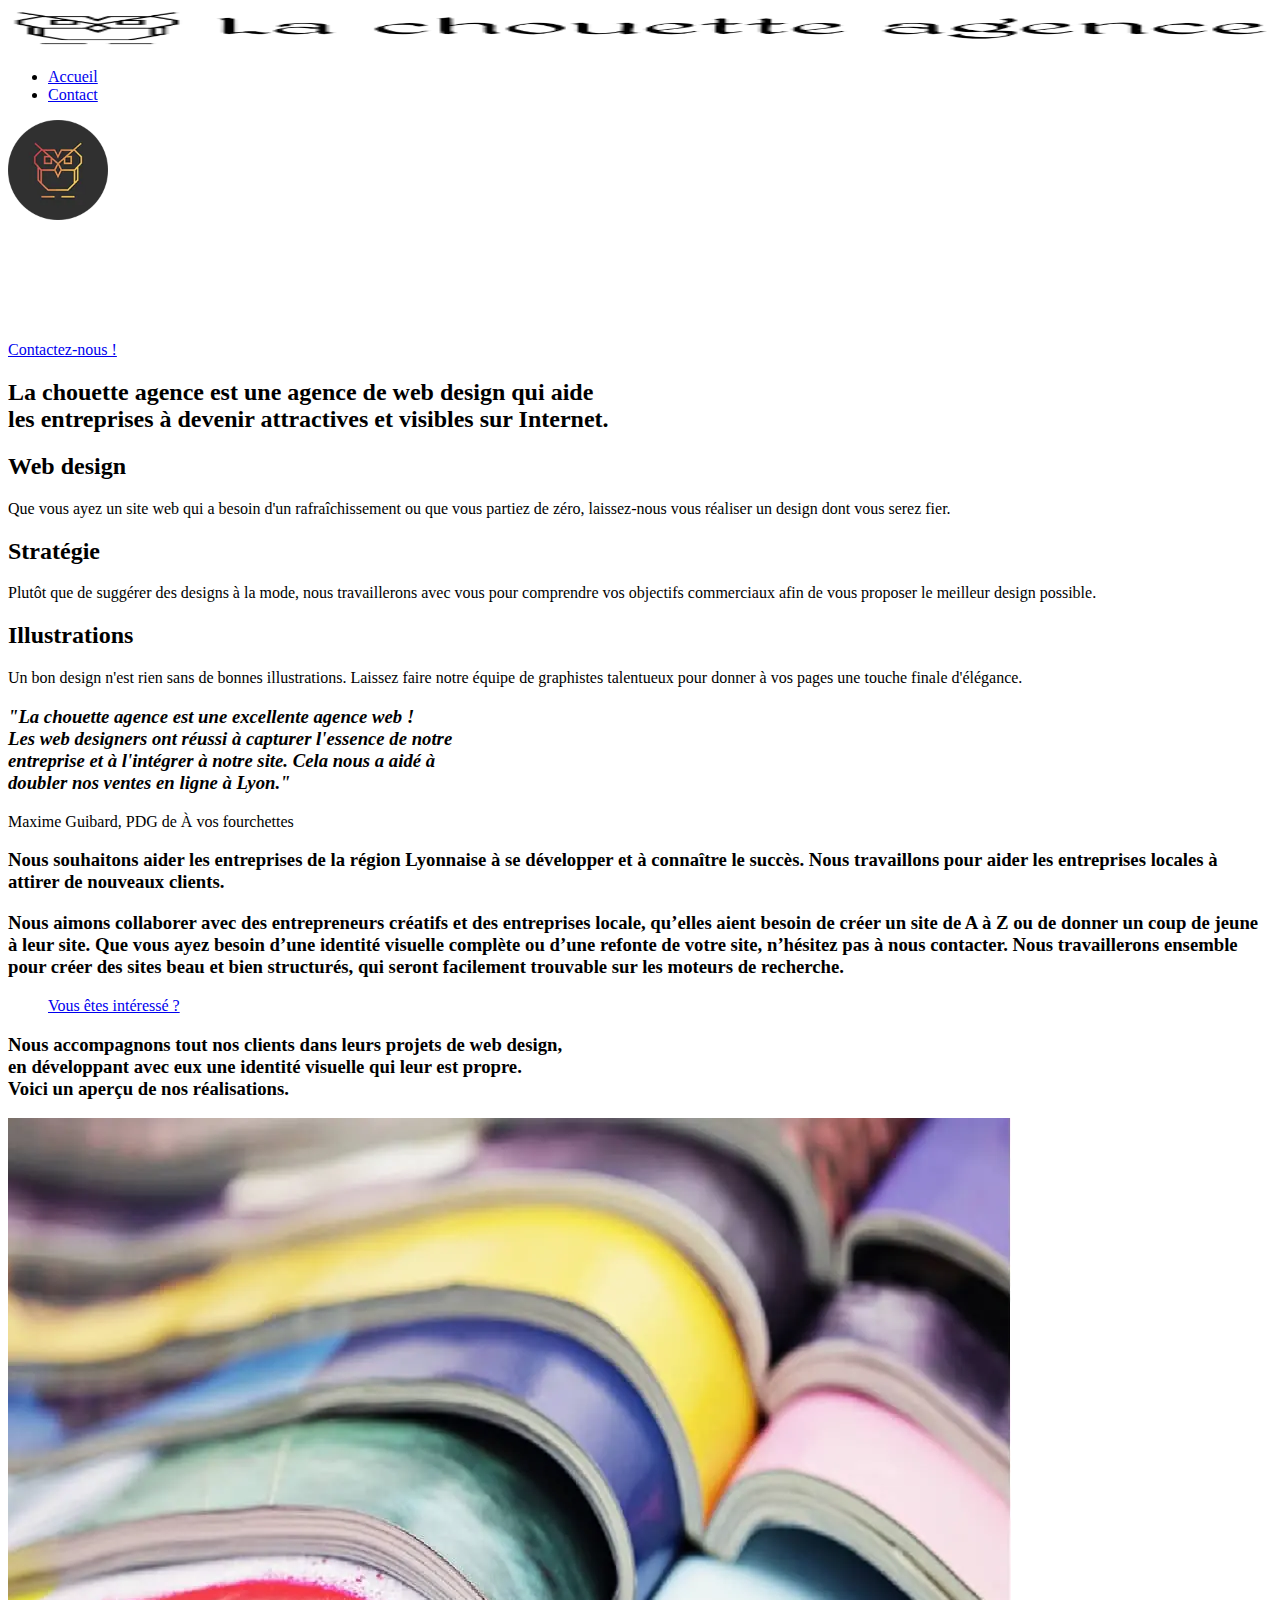
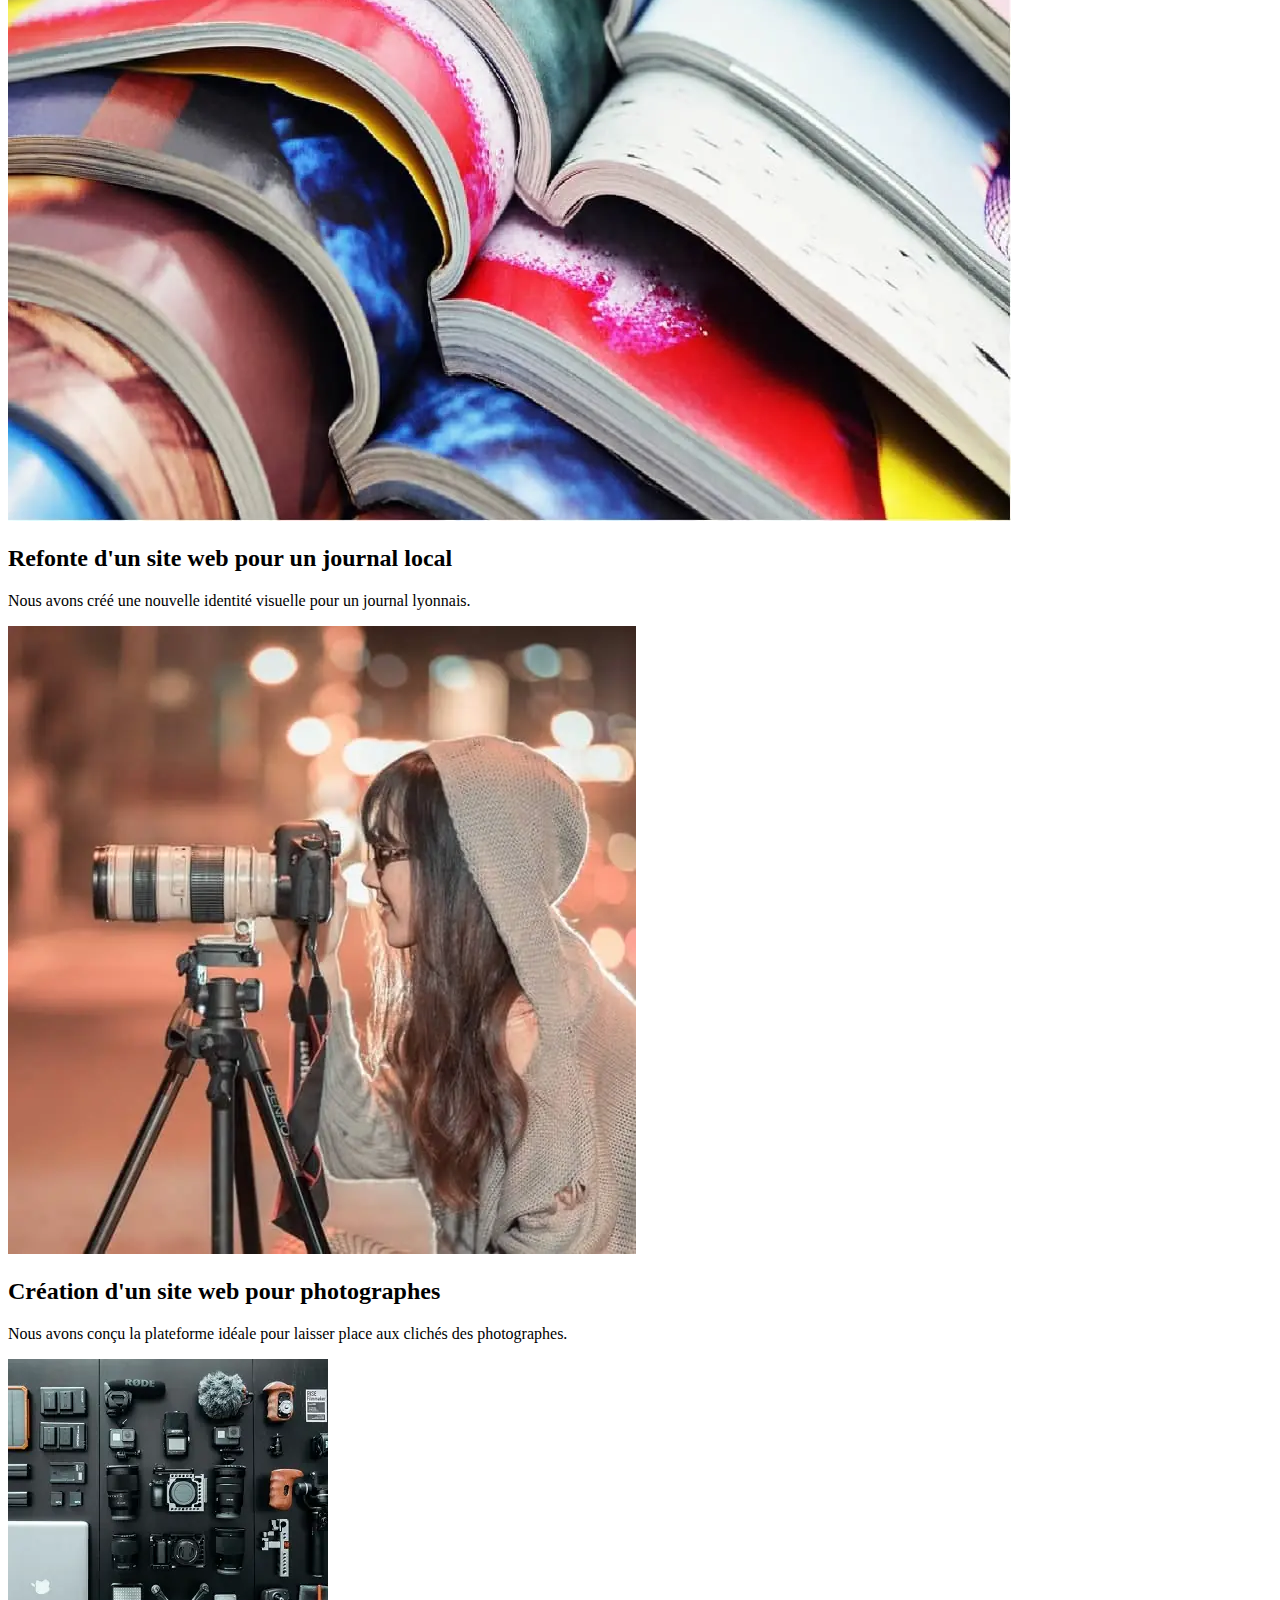
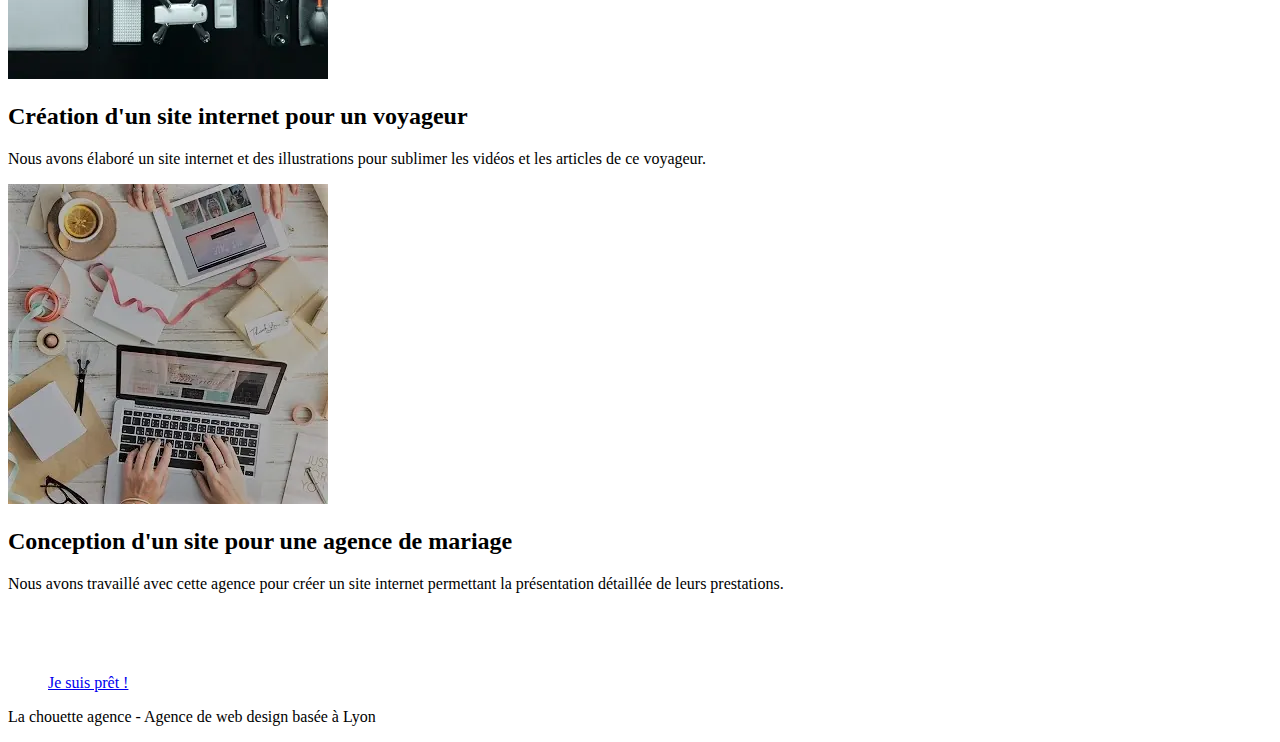
==== index.html @ b83d3c69 "test hotfix 27/10" ====
<!doctype html>
<html lang="fr">
<head>
    <meta charset="utf-8">
	<meta http-equiv="X-UA-Compatible" content="IE=edge">
	<title>La chouette agence, entreprise de développement en web design basée à Lyon</title>
    <meta name="description" content="Agence de web design basée à Lyon, accompagnant les entreprises locales dans le développement de leur identité visuelle.">
    <meta name="viewport" content="width=device-width, initial-scale=1.0, viewport-fit=cover">
    
	<link media="print" rel="shortcut icon" type="image/png" href="./version-modif/favicon.jpg"> 
	<link media="print" rel="stylesheet" type="text/css" href="./version-modif/css/bootstrap.css">
	<link media="print" rel="stylesheet" type="text/css" href="style.css">
	<link media="print" rel="stylesheet" type="text/css" href="./version-modif/css/font-awesome.css">
	<link media="print" rel="stylesheet" type="text/css" href="./version-modif/css/et-line.css">
    
<!-- Analytics -->

	<!-- <script async src="https://www.googletagmanager.com/gtag/js?id=G-623BR0ET7W"></script> -->
	<script defer>
	window.dataLayer = window.dataLayer || [];
	function gtag(){dataLayer.push(arguments);}
	gtag('js', new Date());

	gtag('config', 'G-623BR0ET7W');
	</script>
	
	
<!-- Analytics END -->
    
</head>
<body>
<!-- Principal conteneur -->
<main class="page-container">
    
<!-- bloc-0 -->
	<header class="bloc bgc-white l-bloc " id="bloc-0">
		<div class="container bloc-sm">
			<nav class="navbar row">
				<div class="navbar-header">
					<a class="navbar-brand" href="index.html"><img src="./version-modif/img-compressed/la-chouette-agence.png" alt="Logo de la chouette agence, accompagnement et développement en web design" height="40px" width="100%"/></a>
				</div>
				<section aria-label="nav-bar" class="collapse navbar-collapse navbar-1 special-dropdown-nav">
					<ul class="site-navigation nav navbar-nav">
						<li>
							<a href="index.html">Accueil</a>
						</li>
						<li>
							<a href="./version-modif/page2.html">Contact</a>
						</li>
					</ul>
				</section>
			</nav>
		</div>
	</header>
<!-- bloc-0 END -->

<!-- bloc-1-presentation -->
	<article aria-label="bloc-1-presentation" class="bloc bgc-dark-slate-blue bg-banniere d-bloc bg-t-edge bloc-bg-texture texture-paper b-parallax" id="bloc-1-hero">
		<div class="container bloc-lg">
			<div class="row tight-width-whitespace">
				<div class="col-sm-12">
					<img src="./version-modif/img-compressed/logo.webp" class="center-block image-resize-mode" alt="Logo de La chouette agence, entreprise de web design basé à Lyon" height="100%" width="100px"/>
					<h1 class="text-center hero-bloc-text tc-white" style="color: #fff!important;">
						Développez votre web design <br>
						avec notre chouette agence
					</h1>
					<div class="text-center">
						<a href="./version-modif/page2.html" class="btn btn-lg btn-clean btn-rd cta-hero btn-atomic-tangerine">Contactez-nous !</a>
					</div>
				</div>
			</div>
		</div>
	</article>
<!-- bloc-1-presentation END -->

<!-- bloc-2-services -->
	<article aria-label="bloc-2-services" class="bloc bgc-white l-bloc" id="bloc-2-services">
		<div class="container bloc-md">
			<div class="row">
				<div class="col-sm-12 text-center">
					<h2>
						La chouette agence est une agence de web design qui aide <br> 
						les entreprises à devenir attractives et visibles sur Internet. <br>
					</h2>
					<!-- <img src="img/title.png" alt="agence web, agence web paris, web design paris, stratégie web"/> -->
				</div>
			</div>
			<div class="row voffset-lg med-width-whitespace">
				<section class="col-sm-4">
					<figure class="text-center">
						<i class="et-icon-browser sm-shadow icon-dark-slate-blue icons icon-lg"></i>
					</figure>
					<h2 class="mg-md text-center">
						Web design
					</h2>
					<p class="text-center ">
						Que vous ayez un site web qui a besoin d'un rafraîchissement ou que vous partiez de zéro, laissez-nous vous réaliser un design dont vous serez fier.
					</p>
				</section>
				<section class="col-sm-4">
					<figure class="text-center">
						<i class="et-icon-presentation sm-shadow icon-dark-slate-blue icons icon-lg"></i>
					</figure>
					<h2 class="mg-md text-center">
						Stratégie
					</h2>
					<p class="text-center ">
						Plutôt que de suggérer des designs à la mode, nous travaillerons avec vous pour comprendre vos objectifs commerciaux afin de vous proposer le meilleur design possible.<br>
					</p>
				</section>
				<section class="col-sm-4">
					<figure class="text-center">
						<i class="et-icon-edit sm-shadow icon-dark-slate-blue icons icon-lg"></i>
					</figure>
					<h2 class="mg-md text-center">
						Illustrations
					</h2>
					<p class="text-center ">
						Un bon design n'est rien sans de bonnes illustrations. Laissez faire notre équipe de graphistes talentueux pour donner à vos pages une touche finale d'élégance.
					</p>
				</section>
			</div>
			<div class="row voffset-lg voffset">
				<section class="col-xs-12 col-md-8 col-md-offset-2 text-center">
					<!-- <img alt="agence web, agence web paris, web design paris, stratégie web" src="img/citation.png" /> -->
					<h3 style="font-style: italic; font-weight: 600;">
						"La chouette agence est une excellente agence web ! <br>
						Les web designers ont réussi à capturer l'essence de notre <br>
						entreprise et à l'intégrer à notre site. Cela nous a aidé à <br>
						doubler nos ventes en ligne à Lyon."
					</h3>
					<p>Maxime Guibard, PDG de À vos fourchettes</p>
				</section>
			</div>
		</div>
	</article>
<!-- bloc-2-services END -->

<!-- bloc-3-what-i-do -->
	<article aria-label="bloc-3-what-i-do" class="bloc tc-white bgc-atomic-tangerine bg-presentation d-bloc bloc-bg-texture texture-paper b-parallax" id="bloc-3-what-i-do">
		<div class="container bloc-lg">
			<div class="row tight-width-whitespace black-background">
				<section class="col-sm-12">
					<h3 class="mg-md text-center tc-white">
						Nous souhaitons aider les entreprises de la région Lyonnaise à se développer et à connaître le succès. 
						Nous travaillons pour aider les entreprises locales à attirer de nouveaux clients. <br>
					</h3>
					<h3 class="text-center white">
						Nous aimons collaborer avec des entrepreneurs créatifs et des entreprises locale, 
						qu’elles aient besoin de créer un site de A à Z ou de donner un coup de jeune à leur site. 
						Que vous ayez besoin d’une identité visuelle complète ou d’une refonte de votre site, 
						n’hésitez pas à nous contacter. Nous travaillerons ensemble pour créer des sites beau et 
						bien structurés, qui seront facilement trouvable sur les moteurs de recherche. <br>
					</h3>
					<figure class="text-center">
						<a href="./version-modif/page2.html" class="btn btn-lg btn-clean btn-rd cta-hero btn-atomic-tangerine" id="cta-hero">Vous êtes intéressé ?</a>
					</figure>
				</section>
			</div>
		</div>
	</article>
<!-- bloc-3-what-i-do END -->

<!-- bloc-4-portfolio -->
	<article aria-label="bloc-4-portfolio" class="bloc bgc-white bg-lines-h2-bg bg-repeat l-bloc" id="bloc-4-portfolio">
		<div class="container bloc-lg">
			<div class="row">
				<section class="col-sm-12 text-center">
					<!-- <img alt="agence web, agence web paris, web design paris, stratégie web" src="img/title2.png" /> -->
					<h3>Nous <strong>accompagnons tout nos clients</strong> dans leurs projets de <strong>web design</strong>, <br>
						en développant avec eux <strong>une identité visuelle</strong> qui leur est propre. <br> 
						Voici un aperçu de nos réalisations.
					</h3> 
				</section>
			</div>
			<div class="row tight-width-whitespace portfolio-row">
				<section class="col-sm-6">
					<a href="#" data-lightbox="./version-modif/img-compressed/1.webp" data-gallery-id="gallery-1" data-caption="Refonte d'un site web pour un journal local" data-frame="snapshot-lb"><img src="./version-modif/img-compressed/1.webp" alt="Photographie illustrant un projet de refonte d'un site web pour un journal local" class="img-responsive portfolio-thumb" /></a>
					<h2 class="mg-md text-center">
						Refonte d'un site web pour un journal local
					</h2>
					<p class="text-center">
						Nous avons créé une nouvelle identité visuelle pour un journal lyonnais.
					</p>
				</section>
				<section class="col-sm-6">
					<a href="#" data-lightbox="./version-modif/img-compressed/2.webp" data-gallery-id="gallery-1" data-caption="Création d'un site web pour photographes" data-frame="snapshot-lb"><img src="./version-modif/img-compressed/2.webp" class="img-responsive portfolio-thumb" alt="Photographie illustrant un projet de création d'un site web pour photographes" /></a>
					<h2 class="mg-md text-center">
						Création d'un site web pour photographes
					</h2>
					<p class="text-center">
						Nous avons conçu la plateforme idéale pour laisser place aux clichés des photographes.
					</p>
				</section>
			</div>
			<div class="row tight-width-whitespace portfolio-row">
				<section class="col-sm-6">
					<a href="#" data-lightbox="./version-modif/img-compressed/3.webp" data-gallery-id="gallery-1" data-caption="Création d'un site internet pour un voyageur" data-frame="snapshot-lb"><img src="./version-modif/img-compressed/3.webp" class="img-responsive portfolio-thumb" alt="Photographie illustrant un projet de création d'un site web pour voyageur"/></a>
					<h2 class="mg-md text-center">
						Création d'un site internet pour un voyageur
					</h2>
					<p class="text-center">
						Nous avons élaboré un site internet et des illustrations pour sublimer les vidéos et les articles de ce voyageur.
					</p>
				</section>
				<section class="col-sm-6">
					<a href="#" data-lightbox="./version-modif/img-compressed/4.webp" data-gallery-id="gallery-1" data-caption="Conception d'un site pour une agence de mariage" data-frame="snapshot-lb"><img src="./version-modif/img-compressed/4.webp" class="img-responsive portfolio-thumb" alt="Photographie illustrant un projet de création d'un site web pour agence de mariage" /></a>
					<h2 class="mg-md text-center">
						Conception d'un site pour une agence de mariage
					</h2>
					<p class="text-center">
						Nous avons travaillé avec cette agence pour créer un site internet permettant la présentation détaillée de leurs prestations.
					</p>
				</section>
			</div>
		</div>
	</article>
<!-- bloc-4-portfolio END -->

<!-- bloc-5-cta -->
	<article aria-label="bloc-5-cta" class="bloc bgc-dark-slate-blue bg-banniere d-bloc bloc-bg-texture texture-paper" id="bloc-5-cta">
		<div class="container bloc-lg">
			<section class="row">
				<h3 class="mg-md text-center tc-white" style="font-weight: bold; color: #fff!important;">
					Prêt à redonner vie à vos projets web ? <br>
					Notre équipe n'attends que vous !
				</h3>
				<figure class="col-sm-12 text-center">
					<a href="./version-modif/page2.html" class="btn btn-atomic-tangerine btn-clean btn-rd btn-lg cta-hero">Je suis prêt !</a>
				</figure>
			</section>
		</div>
	</article>
<!-- bloc-5-cta END -->
</main>
<!-- Principal conteneur END -->

<!-- Footer - bloc-8 -->
<footer class="bloc bgc-atomic-tangerine d-bloc" id="bloc-8">
	<article aria-label="bloc-8" class="container bloc-sm">
		<div class="row">
			<section aria-label="bloc-8-section" class="col-sm-12">
				<p class="text-center dark">
					La chouette agence - Agence de web design basée à Lyon
				</p>
				<div class="row row-no-gutters social">
					<figure class="col-sm-3">
						<div class="text-center">
							<a class="social" aria-label="social-empty-link" href="#">
								<i class="fa fa-twitter icon-md"></i>
							</a>
						</div>
					</figure>
					<figure class="col-sm-3">
						<div class="text-center">
							<a class="social" aria-label="social-empty-link" href="#">
								<i class="fa fa-facebook icon-md"></i>
							</a>
						</div>
					</figure>
					<figure class="col-sm-3">
						<div class="text-center">
							<a class="social" aria-label="social-empty-link" href="#">
								<i class="fa fa-dribbble icon-md"></i>
							</a>
						</div>
					</figure>
					<figure class="col-sm-3">
						<div class="text-center">
							<a class="social" aria-label="social-empty-link" href="#">
								<i class="fa fa-instagram icon-md"></i>
							</a>
						</div>
					</figure>
				</div>
			</section>
		</div>
	</article>
</footer>
<!-- Footer - bloc-8 END -->

<!-- <script defer src="./version-modif/js/jquery-2.1.0.js"></script>
<script defer src="./version-modif/js/bootstrap.js"></script>
<script defer src="./version-modif/js/blocs.js"></script>
<script defer src="./version-modif/js/jquery.touchSwipe.js"></script>
<script defer src="./version-modif/js/gmaps.js"></script> -->

</body>
</html>
---- style.css ----
body {
    margin: 0;
    padding: 0;
    background: #FFF;
    overflow-x: hidden;
    -webkit-font-smoothing: antialiased;
    -moz-osx-font-smoothing: grayscale;
}

a,
button {
    transition: all .3s ease-in-out;
    outline: none!important;
}

a:hover {
    text-decoration: none;
    cursor: pointer;
}

/* #page-loading-blocs-notifaction {
    position: fixed;
    top: 0;
    bottom: 0;
    width: 100%;
    z-index: 100000;
    background: #FFFFFF url("img/pageload-spinner.gif") no-repeat center center;
} */

.bloc {
    width: 100%;
    clear: both;
    background: 50% 50% no-repeat;
    padding: 0 50px;
    -webkit-background-size: cover;
    -moz-background-size: cover;
    -o-background-size: cover;
    background-size: cover;
    position: relative;
}

.bloc .container {
    padding-left: 0;
    padding-right: 0;
}

.bloc-lg {
    padding: 100px 50px;
}

.bloc-md {
    padding: 50px;
}

.bloc-sm {
    padding: 20px 50px;
}

.bg-center,
.bg-l-edge,
.bg-r-edge,
.bg-t-edge,
.bg-b-edge,
.bg-tl-edge,
.bg-bl-edge,
.bg-tr-edge,
.bg-br-edge,
.bg-repeat {
    -webkit-background-size: auto!important;
    -moz-background-size: auto!important;
    -o-background-size: auto!important;
    background-size: auto!important;
}

.bg-repeat {
    background: repeat;
}

.bg-t-edge {
    background: top no-repeat;
}

.bloc-bg-texture::before {
    content: "";
    background-size: 2px 2px;
    position: absolute;
    top: 0;
    bottom: 0;
    left: 0;
    right: 0;
}

.texture-paper::before {
    background: url("./version-modif/img-compressed/texture-paper.webp");
    background-size: 280px 280px;
}

.b-parallax {
    background-attachment: fixed;
}

.d-bloc {
    color: rgba(255, 255, 255, .7);
}

.d-bloc button:hover {
    color: rgba(255, 255, 255, .9);
}

.d-bloc .icon-round,
.d-bloc .icon-square,
.d-bloc .icon-rounded,
.d-bloc .icon-semi-rounded-a,
.d-bloc .icon-semi-rounded-b {
    border-color: rgba(255, 255, 255, .9);
}

.d-bloc .divider-h span {
    border-color: rgba(255, 255, 255, .2);
}

.d-bloc .a-btn,
.d-bloc .navbar a,
.d-bloc .navbar-brand,
.d-bloc a .icon-sm,
.d-bloc a .icon-md,
.d-bloc a .icon-lg,
.d-bloc a .icon-xl,
.d-bloc h1 a,
.d-bloc h2 a,
.d-bloc h3 a,
.d-bloc h4 a,
.d-bloc h5 a,
.d-bloc h6 a,
.d-bloc p a {
    color: rgba(255, 255, 255, .6);
}

.d-bloc .a-btn:hover,
.d-bloc .navbar a:hover,
.d-bloc .navbar-brand:hover,
.d-bloc a:hover .icon-sm,
.d-bloc a:hover .icon-md,
.d-bloc a:hover .icon-lg,
.d-bloc a:hover .icon-xl,
.d-bloc h1 a:hover,
.d-bloc h2 a:hover,
.d-bloc h3 a:hover,
.d-bloc h4 a:hover,
.d-bloc h5 a:hover,
.d-bloc h6 a:hover,
.d-bloc p a:hover {
    color: rgba(255, 255, 255, 1);
}

.d-bloc .navbar-toggle .icon-bar {
    background: rgba(255, 255, 255, 1);
}

.d-bloc .btn-wire,
.d-bloc .btn-wire:hover {
    color: rgba(255, 255, 255, 1);
    border-color: rgba(255, 255, 255, 1);
}

.d-bloc .panel {
    color: rgba(0, 0, 0, .5);
}

.d-bloc .panel button:hover {
    color: rgba(0, 0, 0, .7);
}

.d-bloc .panel icon {
    border-color: rgba(0, 0, 0, .7);
}

.d-bloc .panel .divider-h span {
    border-color: rgba(0, 0, 0, .1);
}

.d-bloc .panel .a-btn {
    color: rgba(0, 0, 0, .6);
}

.d-bloc .panel .a-btn:hover {
    color: rgba(0, 0, 0, 1);
}

.d-bloc .panel .btn-wire,
.d-bloc .panel .btn-wire:hover {
    color: rgba(0, 0, 0, .7);
    border-color: rgba(0, 0, 0, .3);
}

.d-bloc .panel,
.l-bloc {
    color: rgba(0, 0, 0, .5);
}

.d-bloc .panel button:hover,
.l-bloc button:hover {
    color: rgba(0, 0, 0, .7);
}

.l-bloc .icon-round,
.l-bloc .icon-square,
.l-bloc .icon-rounded,
.l-bloc .icon-semi-rounded-a,
.l-bloc .icon-semi-rounded-b {
    border-color: rgba(0, 0, 0, .7);
}

.d-bloc .panel .divider-h span,
.l-bloc .divider-h span {
    border-color: rgba(0, 0, 0, .1);
}

.d-bloc .panel .a-btn,
.l-bloc .a-btn,
.l-bloc .navbar a,
.l-bloc .navbar-brand,
.l-bloc a .icon-sm,
.l-bloc a .icon-md,
.l-bloc a .icon-lg,
.l-bloc a .icon-xl,
.l-bloc h1 a,
.l-bloc h2 a,
.l-bloc h3 a,
.l-bloc h4 a,
.l-bloc h5 a,
.l-bloc h6 a,
.l-bloc p a {
    color: rgba(0, 0, 0, .6);
}

.d-bloc .panel .a-btn:hover,
.l-bloc .a-btn:hover,
.l-bloc .navbar a:hover,
.l-bloc .navbar-brand:hover,
.l-bloc a:hover .icon-sm,
.l-bloc a:hover .icon-md,
.l-bloc a:hover .icon-lg,
.l-bloc a:hover .icon-xl,
.l-bloc h1 a:hover,
.l-bloc h2 a:hover,
.l-bloc h3 a:hover,
.l-bloc h4 a:hover,
.l-bloc h5 a:hover,
.l-bloc h6 a:hover,
.l-bloc p a:hover {
    color: rgba(0, 0, 0, 1);
}

.l-bloc .navbar-toggle .icon-bar {
    color: rgba(0, 0, 0, .6);
}

.d-bloc .panel .btn-wire,
.d-bloc .panel .btn-wire:hover,
.l-bloc .btn-wire,
.l-bloc .btn-wire:hover {
    color: rgba(0, 0, 0, .7);
    border-color: rgba(0, 0, 0, .3);
}

.voffset {
    margin-top: 30px;
}

/* .voffset-lg {
    margin-top: 80px;
} */

.row-no-gutters {
    margin-right: 0;
    margin-left: 0;
}

.row.row-no-gutters > [class^="col-"],
.row.row-no-gutters > [class*=" col-"] {
    padding-right: 0;
    padding-left: 0;
}

#bloc-1-hero h1 {
    font-size: 32px;
}

.navbar {
    margin-bottom: 0;
    z-index: 1;
}

.navbar-brand {
    height: auto;
    padding: 3px 15px;
    font-size: 25px;
    font-weight: normal;
    font-weight: 600;
    line-height: 44px;
}

.navbar-brand img {
    max-height: 200px;
    margin: 0 5px 0 0;
    display: inline;
}

.navbar-brand img[src$=svg] {
    min-width: 100px;
}

.nav-center .navbar-brand img {
    margin: 0;
}

.navbar .nav {
    padding-top: 2px;
    margin-right: -16px;
    float: right;
    z-index: 1;
}

.nav > li {
    float: left;
    margin-top: 4px;
    font-size: 16px;
}

.navbar-nav .open .dropdown-menu > li > a {
    text-align: inherit;
}

.nav > li a:hover,
.nav > li a:focus {
    background: transparent;
}

.navbar-toggle {
    margin: 10px 10px 0 0;
    border: 0px;
}

.navbar-toggle:hover {
    background: transparent!important;
}

.navbar-toggle .icon-bar {
    background-color: rgba(0, 0, 0, .5);
    width: 26px;
}

.nav-invert .navbar .nav {
    float: left;
}

.nav-invert .navbar-header,
.nav-invert .navbar-brand {
    float: right;
    position: relative;
    z-index: 2;
}

@media (min-width: 768px) {
    .site-navigation {
        position: absolute;
        top: 50%;
        right: 20px;
        transform: translate(0, -50%);
        -webkit-transform: translateY(-50%);
    }
    .nav > li .dropdown-menu a,
    .nav > li .dropdown-menu a:hover {
        color: #484848;
    }
    .nav-invert .site-navigation {
        left: 0;
        right: 0;
    }
    .nav-center {
        text-align: center;
    }
    .nav-center .navbar-header {
        width: 100%;
    }
    .nav-center .navbar-header,
    .nav-center .navbar-brand,
    .nav-center .nav > li {
        float: none;
        display: inline-block;
    }
    .nav-center .site-navigation {
        position: relative;
        width: 100%;
        right: 0;
        margin-right: 0px;
        margin-top: 20px;
    }
    .nav-center.mini-nav .navbar-toggle {
        float: none;
        margin: 10px auto 0;
    }
}

.nav > li > .dropdown a {
    background: none!important;
    display: block;
    padding: 14px 15px;
}

nav .caret {
    margin: 0 5px;
}

.dropdown-menu .dropdown-menu {
    top: -8px;
    left: 100%;
}

.dropdown-menu .dropmenu-flow-right {
    top: 100%;
    left: 0;
    margin-left: -1px;
    border-top-left-radius: 0;
    border-top-right-radius: 0;
}

.dropdown-menu .dropdown span {
    border: 4px solid black;
    border-top-color: transparent;
    border-right-color: transparent;
    border-bottom-color: transparent;
    margin: 6px -5px 0 0!important;
    float: right;
}

.mg-md {
    margin-top: 10px;
    margin-bottom: 20px;
}

.mg-lg {
    margin-top: 10px;
    margin-bottom: 40px;
}

.btn {
    margin: 0 5px 5px 0;
}

.btn.pull-right {
    margin: 0 0 5px 5px;
}

.btn-d,
.btn-d:hover,
.btn-d:focus {
    color: #FFF;
    background: rgba(0, 0, 0, .3);
}

button {
    outline: none!important;
}

.btn-rd {
    border-radius: 40px;
}

.btn-clean {
    border: 1px solid rgba(0, 0, 0, .08);
    border-bottom-color: rgba(0, 0, 0, .1);
    text-shadow: 0 1px 0 rgba(0, 0, 1, .1);
    box-shadow: 0 1px 3px rgba(0, 0, 1, .25), inset 0 1px 0 0 rgba(255, 255, 255, .15);
}

.icon-md {
    font-size: 30px!important;
}

.icon-lg {
    font-size: 60px!important;
}

.sm-shadow {
    text-shadow: 0 1px 2px rgba(0, 0, 0, .3);
}

.panel-sq,
.panel-sq .panel-heading,
.panel-sq .panel-footer {
    border-radius: 0;
}

.panel-rd {
    border-radius: 30px;
}

.panel-rd .panel-heading {
    border-radius: 29px 29px 0 0;
}

.panel-rd .panel-footer {
    border-radius: 0 0 29px 29px;
}

.form-control {
    border-color: rgba(0, 0, 0, .1);
    box-shadow: none;
}

.scrollToTop {
    width: 40px;
    height: 40px;
    position: fixed;
    bottom: 20px;
    right: 20px;
    opacity: 0;
    z-index: 500;
    transition: all .3s ease-in-out;
}

.scrollToTop span {
    margin-top: 6px;
}

.showScrollTop {
    font-size: 14px;
    opacity: 1;
}

a[data-lightbox] {
    position: relative;
    display: block;
    text-align: center;
}

a[data-lightbox]:hover::before {
    content: "+";
    font-family: "HelveticaNeue-Light", "Helvetica Neue Light", "Helvetica Neue", Helvetica, Arial;
    font-size: 32px;
    width: 50px;
    height: 50px;
    margin-left: -25px;
    border-radius: 50%;
    background: rgba(0, 0, 0, .6);
    color: #FFF;
    font-weight: 100;
    z-index: 1;
    position: absolute;
    top: 50%;
    transform: translateY(-50%);
    -webkit-transform: translateY(-50%);
}

a[data-lightbox]:hover img {
    opacity: 0.6;
    -webkit-animation-fill-mode: none;
    animation-fill-mode: none;
}

#lightbox-modal {
    display: flex;
    align-items: center;
}

#lightbox-modal .modal-dialog {
    width: 90%;
    max-width: 900px;
    margin: 0 auto 0;
}

#lightbox-modal .modal-dialog img {
    max-height: 90vh;
    margin: 0 auto;
}

.lightbox-caption {
    padding: 20px;
    color: #FFF;
    background: rgba(0, 0, 0, .5);
    position: absolute;
    left: 15px;
    right: 15px;
    bottom: 5px;
}

.close-lightbox {
    color: #FFF;
    font-size: 30px;
    position: absolute;
    top: 20px;
    right: 20px;
    z-index: 20;
    background: rgba(0, 0, 0, .5);
    border: none;
    line-height: 30px;
    padding: 0 9px 5px;
    opacity: 0.3;
}

.close-lightbox:hover,
.next-lightbox:hover,
.prev-lightbox:hover {
    opacity: 1.0;
    color: #FFF;
}

.next-lightbox,
.prev-lightbox {
    font-size: 20px;
    color: rgba(255, 255, 255, .9);
    background: rgba(0, 0, 0, .5);
    transition: all .2s ease-in-out;
    position: absolute;
    top: 45%;
    z-index: 1;
    opacity: 0.4;
}

.next-lightbox {
    padding: 6px 8px 1px 13px;
    right: 25px;
}

.prev-lightbox {
    padding: 6px 13px 1px 10px;
    left: 25px;
}

.snapshot-lb .modal-body {
    padding-bottom: 45px;
}

.snapshot-lb .lightbox-caption {
    padding: 0;
    color: rgba(0, 0, 0, .5);
    background: none;
}

h1,
h2,
h3,
h4,
h5,
h6,
p,
label,
.btn,
a {
    font-family: "helvetica";
    font-weight: 500;
    color: #575757!important;
}

.container {
    max-width: 1000px;
}

.hero-bloc-text {
    font-size: 38px;
}

.hero-bloc-text-sub {
    font-size: 36px;
}

.statement-bloc-text {
    line-height: 26px;
    font-style: italic;
    font-size: 20px;
    text-align: center;
    font-weight: lighter;
    max-width: 520px;
    margin: auto auto auto auto;
}

p {
    font-size: 18px;
}

.tight-width-whitespace {
    max-width: 600px;
    margin: auto auto auto auto;
}

.h1 {
    font-size: 20px;
    font-family: "Open Sans";
}

#cta-hero {
    margin-top: 22px;
    color: #222222!important;
    text-transform: uppercase;
    padding: 12px 28px 12px 28px;
    font-size: 16px;
    font-weight: 700;
}

.cta-hero {
    margin-top: 22px;
    color: #000000!important;
    text-transform: uppercase;
    padding: 12px 28px 12px 28px;
    font-size: 16px;
    font-weight: 700;
}

.social {
    max-width: 400px;
    margin: auto auto auto auto;
}

.social i {
    color: #222222!important;
}

h3 {
    font-size: 22px;
    line-height: 1.4em;
}

h2 {
    font-size: 15px;
    text-transform: uppercase;
    font-weight: 700;
    color: #333333!important;
}

.med-width-whitespace {
    max-width: 800px;
    margin: auto auto auto auto;
    box-shadow: 0px 0px 0px #000000;
}

h1 {
    color: #333333!important;
    text-shadow: #000 1px 0 10px;
}

h4 {
    color: #333333!important;
}

.icons {
    margin-bottom: 14px;
    margin-top: 24px;
}

.white {
    color: #FFFFFF!important;
}

.dark {
    color:#222222!important;
}

.portfolio-thumb {
    margin-bottom: 24px;
}

.portfolio-row {
    margin-bottom: 44px;
    margin-top: 50px;
}

.avatar {
    box-shadow: 0px 4px 9px rgba(0, 0, 0, 0.3);
}

.black-background {
    background-color: rgba(51, 48, 42, 0.7);
    padding: 40px 40px 40px 40px;
}

/* .bold-link {
    font-weight: 900;
    text-decoration: underline!important;
} */

.bgc-white {
    background-color: #FFFFFF;
}

.bgc-dark-slate-blue {
    background-color: #364577;
}

.bgc-atomic-tangerine {
    background-color: #F3976C;
}

.tc-white {
    color: #F3976C!important;
    text-shadow: #000 1px 0 5px;
    position: relative;
}

.btn-atomic-tangerine {
    background: #E26A2C;
    /* box-shadow: 0px 0px 5px 0px rgb(53, 53, 53); */
    color: #222222!important;
}

.btn-atomic-tangerine:hover {
    background: #F3976C!important;
    color: #222222!important;
    box-shadow: 0px 0px 10px 1px rgb(53, 53, 53);
}

.ltc-white {
    color: #FFFFFF!important;
}

.ltc-white:hover {
    color: #cccccc!important;
}

.ltc-atomic-tangerine {
    color: #F3976C!important;
}

.ltc-atomic-tangerine:hover {
    color: #c27956!important;
}

.icon-dark-slate-blue {
    color: #364577!important;
    border-color: #364577!important;
}

.bg-dots-bg {
    background-image: url("./version-modif/img-compressed/dots-bg.png");
}

.bg-lines-h2-bg {
    background-image: url("./version-modif/img-compressed/lines-h2-bg.png");
}

.bg-banniere {
    background-image: url("./version-modif/img-compressed/la-chouette-agence-banniere.webp");
}

.bg-presentation {
    background-image: url("./version-modif/img-compressed/image-de-presentation.webp");
}

.img-responsive {
    width: 100%;
    height: 100%;
}

.portfolio-thumb {
    width: 100%;
    height: 100%;   
}

@media (max-width: 1024px) {
    .bloc {
        padding-left: 20px;
        padding-right: 20px;
    }
    .bloc.full-width-bloc,
    .bloc-tile-2.full-width-bloc .container,
    .bloc-tile-3.full-width-bloc .container,
    .bloc-tile-4.full-width-bloc .container {
        padding-left: 0;
        padding-right: 0;
    }
}

@media (max-width: 992px) and (min-width: 768px) {
    .navbar .nav {
        max-width: 80%
    }
    .nav-center.navbar .nav {
        max-width: 100%
    }
}

@media only screen and (min-device-width: 768px) and (max-device-width: 1024px) and (orientation: landscape) {
    .b-parallax {
        background-attachment: scroll;
    }
}

@media only screen and (min-device-width: 1024px) and (max-device-width: 1366px) and (-webkit-min-device-pixel-ratio: 1.5) {
    .b-parallax {
        background-attachment: scroll;
    }
}

@media (max-width: 991px) {
    .container {
        width: 100%;
    }
    .b-parallax {
        background-attachment: scroll;
    }
    .page-container,
    #hero-bloc {
        overflow-x: hidden;
        position: relative;
    }
    .bloc {
        padding-left: constant(safe-area-inset-left);
        padding-right: constant(safe-area-inset-right);
    }
    .bloc-group,
    .bloc-group .bloc {
        display: block;
        width: 100%;
    }
    .bloc-fill-screen .fill-bloc-top-edge,
    .bloc-fill-screen .fill-bloc-bottom-edge {
        padding: 0 20px;
        padding-left: constant(safe-area-inset-left);
        padding-right: constant(safe-area-inset-right);
    }
}

@media (max-width: 767px) {
    .page-container {
        overflow-x: hidden;
        position: relative;
    }
    h1,
    h2,
    h3,
    h4,
    h5,
    h6,
    p,
    #disqus_thread {
        padding-left: 30px!important;
        padding-right: 30px!important;
    }
    .b-parallax {
        background-attachment: scroll;
    }
    .navbar .nav {
        padding-top: 0;
        border-top: 1px solid rgba(0, 0, 0, .2);
        float: none!important;
    }
    .navbar.row {
        display: grid;
        grid-template-columns: repeat(3,1fr);
        margin-left: 0;
        margin-right: 0;
    }
    .site-navigation {
        position: inherit;
        transform: none;
        -webkit-transform: none;
        -ms-transform: none;
    }
    .nav > li {
        margin-top: 0;
        border-bottom: 1px solid rgba(0, 0, 0, .1);
        background: rgba(0, 0, 0, .05);
        text-align: left;
        padding-left: 15px;
        width: 100%;
    }
    .nav > li:hover {
        background: rgba(0, 0, 0, .08);
    }
    .dropdown .dropdown a .caret {
        float: none;
        margin: 5px 0 0 10px!important;
        border: 4px solid black;
        border-bottom-color: transparent;
        border-right-color: transparent;
        border-left-color: transparent;
    }
    #hero-bloc .navbar .nav {
        background: rgba(0, 0, 0, .8);
    }
    #hero-bloc .navbar .nav a {
        color: rgba(255, 255, 255, .6);
    }
    .hero {
        padding: 50px 0;
    }
    .hero-nav {
        left: -1px;
        right: -1px;
    }
    .navbar-collapse {
        padding: 0;
        overflow-x: hidden;
        -webkit-box-shadow: none;
        box-shadow: none;
    }

    .navbar-brand img {
        max-height: 40px;
        width: auto;
    }
    .nav-invert .navbar-header {
        float: none;
        width: 100%;
    }
    .nav-invert .navbar-toggle {
        float: left;
        margin-left: 10px;
    }
    .bloc {
        padding-left: 0;
        padding-right: 0;
    }
    .bloc-xxl,
    .bloc-xl,
    .bloc-lg {
        padding: 40px 0;
    }
    .bloc-sm,
    .bloc-md {
        padding-left: 0;
        padding-right: 0;
    }
    .bloc-tile-2 .container,
    .bloc-tile-3 .container,
    .bloc-tile-4 .container,
    .bloc-fill-screen .fill-bloc-top-edge,
    .bloc-fill-screen .fill-bloc-bottom-edge {
        padding-left: 0;
        padding-right: 0;
    }
    .a-block {
        padding: 0 10px;
    }
    .btn-dwn {
        display: none;
    }
    .voffset {
        margin-top: 5px;
    }
    .voffset-md {
        margin-top: 20px;
    }
    .voffset-lg {
        margin-top: 30px;
    }
    form {
        padding: 5px;
    }
    .close-lightbox {
        display: inline-block;
    }
    .blocsapp-device-iphone5 {
        background-size: 216px 425px;
        padding-top: 60px;
        width: 216px;
        height: 425px;
    }
    .blocsapp-device-iphone5 img {
        width: 180px;
        height: 320px;
    }

    .bloc-mob-center-text {
        text-align: center;
    }

    .social {
        display: flex;
        justify-content: center;
        flex-direction: row;
        gap: 4rem;
    }

}

/* @media (max-width: 400px) {
    .bloc {
        padding-left: 0;
        padding-right: 0;
    }
} */

/* @media (max-width: 767px) {
    .bloc-mob-center-text {
        text-align: center;
    }
} */
---- version-modif/css/et-line.css ----
@font-face {
    font-family: et-line;
    src: url(../fonts/et-line.eot);
    src: url(../fonts/et-line.eot?#iefix) format('embedded-opentype'), url(../fonts/et-line.woff) format('woff'), url(../fonts/et-line.ttf) format('truetype'), url(../fonts/et-line.svg#et-line) format('svg');
    font-weight: 400;
    font-style: normal
}

.et-icon-adjustments,
.et-icon-alarmclock,
.et-icon-anchor,
.et-icon-aperture,
.et-icon-attachment,
.et-icon-bargraph,
.et-icon-basket,
.et-icon-beaker,
.et-icon-bike,
.et-icon-book-open,
.et-icon-briefcase,
.et-icon-browser,
.et-icon-calendar,
.et-icon-camera,
.et-icon-caution,
.et-icon-chat,
.et-icon-circle-compass,
.et-icon-clipboard,
.et-icon-clock,
.et-icon-cloud,
.et-icon-compass,
.et-icon-desktop,
.et-icon-dial,
.et-icon-document,
.et-icon-documents,
.et-icon-download,
.et-icon-dribbble,
.et-icon-edit,
.et-icon-envelope,
.et-icon-expand,
.et-icon-facebook,
.et-icon-flag,
.et-icon-focus,
.et-icon-gears,
.et-icon-genius,
.et-icon-gift,
.et-icon-global,
.et-icon-globe,
.et-icon-googleplus,
.et-icon-grid,
.et-icon-happy,
.et-icon-hazardous,
.et-icon-heart,
.et-icon-hotairballoon,
.et-icon-hourglass,
.et-icon-key,
.et-icon-laptop,
.et-icon-layers,
.et-icon-lifesaver,
.et-icon-lightbulb,
.et-icon-linegraph,
.et-icon-linkedin,
.et-icon-lock,
.et-icon-magnifying-glass,
.et-icon-map,
.et-icon-map-pin,
.et-icon-megaphone,
.et-icon-mic,
.et-icon-mobile,
.et-icon-newspaper,
.et-icon-notebook,
.et-icon-paintbrush,
.et-icon-paperclip,
.et-icon-pencil,
.et-icon-phone,
.et-icon-picture,
.et-icon-pictures,
.et-icon-piechart,
.et-icon-presentation,
.et-icon-pricetags,
.et-icon-printer,
.et-icon-profile-female,
.et-icon-profile-male,
.et-icon-puzzle,
.et-icon-quote,
.et-icon-recycle,
.et-icon-refresh,
.et-icon-ribbon,
.et-icon-rss,
.et-icon-sad,
.et-icon-scissors,
.et-icon-scope,
.et-icon-search,
.et-icon-shield,
.et-icon-speedometer,
.et-icon-strategy,
.et-icon-streetsign,
.et-icon-tablet,
.et-icon-target,
.et-icon-telescope,
.et-icon-toolbox,
.et-icon-tools,
.et-icon-tools-2,
.et-icon-trophy,
.et-icon-tumblr,
.et-icon-twitter,
.et-icon-upload,
.et-icon-video,
.et-icon-wallet,
.et-icon-wine {
    font-family: et-line;
    speak: none;
    font-style: normal;
    font-weight: 400;
    font-variant: normal;
    text-transform: none;
    line-height: 1;
    -webkit-font-smoothing: antialiased;
    -moz-osx-font-smoothing: grayscale;
    display: inline-block
}

.et-icon-mobile:before {
    content: "\e000"
}

.et-icon-laptop:before {
    content: "\e001"
}

.et-icon-desktop:before {
    content: "\e002"
}

.et-icon-tablet:before {
    content: "\e003"
}

.et-icon-phone:before {
    content: "\e004"
}

.et-icon-document:before {
    content: "\e005"
}

.et-icon-documents:before {
    content: "\e006"
}

.et-icon-search:before {
    content: "\e007"
}

.et-icon-clipboard:before {
    content: "\e008"
}

.et-icon-newspaper:before {
    content: "\e009"
}

.et-icon-notebook:before {
    content: "\e00a"
}

.et-icon-book-open:before {
    content: "\e00b"
}

.et-icon-browser:before {
    content: "\e00c"
}

.et-icon-calendar:before {
    content: "\e00d"
}

.et-icon-presentation:before {
    content: "\e00e"
}

.et-icon-picture:before {
    content: "\e00f"
}

.et-icon-pictures:before {
    content: "\e010"
}

.et-icon-video:before {
    content: "\e011"
}

.et-icon-camera:before {
    content: "\e012"
}

.et-icon-printer:before {
    content: "\e013"
}

.et-icon-toolbox:before {
    content: "\e014"
}

.et-icon-briefcase:before {
    content: "\e015"
}

.et-icon-wallet:before {
    content: "\e016"
}

.et-icon-gift:before {
    content: "\e017"
}

.et-icon-bargraph:before {
    content: "\e018"
}

.et-icon-grid:before {
    content: "\e019"
}

.et-icon-expand:before {
    content: "\e01a"
}

.et-icon-focus:before {
    content: "\e01b"
}

.et-icon-edit:before {
    content: "\e01c"
}

.et-icon-adjustments:before {
    content: "\e01d"
}

.et-icon-ribbon:before {
    content: "\e01e"
}

.et-icon-hourglass:before {
    content: "\e01f"
}

.et-icon-lock:before {
    content: "\e020"
}

.et-icon-megaphone:before {
    content: "\e021"
}

.et-icon-shield:before {
    content: "\e022"
}

.et-icon-trophy:before {
    content: "\e023"
}

.et-icon-flag:before {
    content: "\e024"
}

.et-icon-map:before {
    content: "\e025"
}

.et-icon-puzzle:before {
    content: "\e026"
}

.et-icon-basket:before {
    content: "\e027"
}

.et-icon-envelope:before {
    content: "\e028"
}

.et-icon-streetsign:before {
    content: "\e029"
}

.et-icon-telescope:before {
    content: "\e02a"
}

.et-icon-gears:before {
    content: "\e02b"
}

.et-icon-key:before {
    content: "\e02c"
}

.et-icon-paperclip:before {
    content: "\e02d"
}

.et-icon-attachment:before {
    content: "\e02e"
}

.et-icon-pricetags:before {
    content: "\e02f"
}

.et-icon-lightbulb:before {
    content: "\e030"
}

.et-icon-layers:before {
    content: "\e031"
}

.et-icon-pencil:before {
    content: "\e032"
}

.et-icon-tools:before {
    content: "\e033"
}

.et-icon-tools-2:before {
    content: "\e034"
}

.et-icon-scissors:before {
    content: "\e035"
}

.et-icon-paintbrush:before {
    content: "\e036"
}

.et-icon-magnifying-glass:before {
    content: "\e037"
}

.et-icon-circle-compass:before {
    content: "\e038"
}

.et-icon-linegraph:before {
    content: "\e039"
}

.et-icon-mic:before {
    content: "\e03a"
}

.et-icon-strategy:before {
    content: "\e03b"
}

.et-icon-beaker:before {
    content: "\e03c"
}

.et-icon-caution:before {
    content: "\e03d"
}

.et-icon-recycle:before {
    content: "\e03e"
}

.et-icon-anchor:before {
    content: "\e03f"
}

.et-icon-profile-male:before {
    content: "\e040"
}

.et-icon-profile-female:before {
    content: "\e041"
}

.et-icon-bike:before {
    content: "\e042"
}

.et-icon-wine:before {
    content: "\e043"
}

.et-icon-hotairballoon:before {
    content: "\e044"
}

.et-icon-globe:before {
    content: "\e045"
}

.et-icon-genius:before {
    content: "\e046"
}

.et-icon-map-pin:before {
    content: "\e047"
}

.et-icon-dial:before {
    content: "\e048"
}

.et-icon-chat:before {
    content: "\e049"
}

.et-icon-heart:before {
    content: "\e04a"
}

.et-icon-cloud:before {
    content: "\e04b"
}

.et-icon-upload:before {
    content: "\e04c"
}

.et-icon-download:before {
    content: "\e04d"
}

.et-icon-target:before {
    content: "\e04e"
}

.et-icon-hazardous:before {
    content: "\e04f"
}

.et-icon-piechart:before {
    content: "\e050"
}

.et-icon-speedometer:before {
    content: "\e051"
}

.et-icon-global:before {
    content: "\e052"
}

.et-icon-compass:before {
    content: "\e053"
}

.et-icon-lifesaver:before {
    content: "\e054"
}

.et-icon-clock:before {
    content: "\e055"
}

.et-icon-aperture:before {
    content: "\e056"
}

.et-icon-quote:before {
    content: "\e057"
}

.et-icon-scope:before {
    content: "\e058"
}

.et-icon-alarmclock:before {
    content: "\e059"
}

.et-icon-refresh:before {
    content: "\e05a"
}

.et-icon-happy:before {
    content: "\e05b"
}

.et-icon-sad:before {
    content: "\e05c"
}

.et-icon-facebook:before {
    content: "\e05d"
}

.et-icon-twitter:before {
    content: "\e05e"
}

.et-icon-googleplus:before {
    content: "\e05f"
}

.et-icon-rss:before {
    content: "\e060"
}

.et-icon-tumblr:before {
    content: "\e061"
}

.et-icon-linkedin:before {
    content: "\e062"
}

.et-icon-dribbble:before {
    content: "\e063"
}
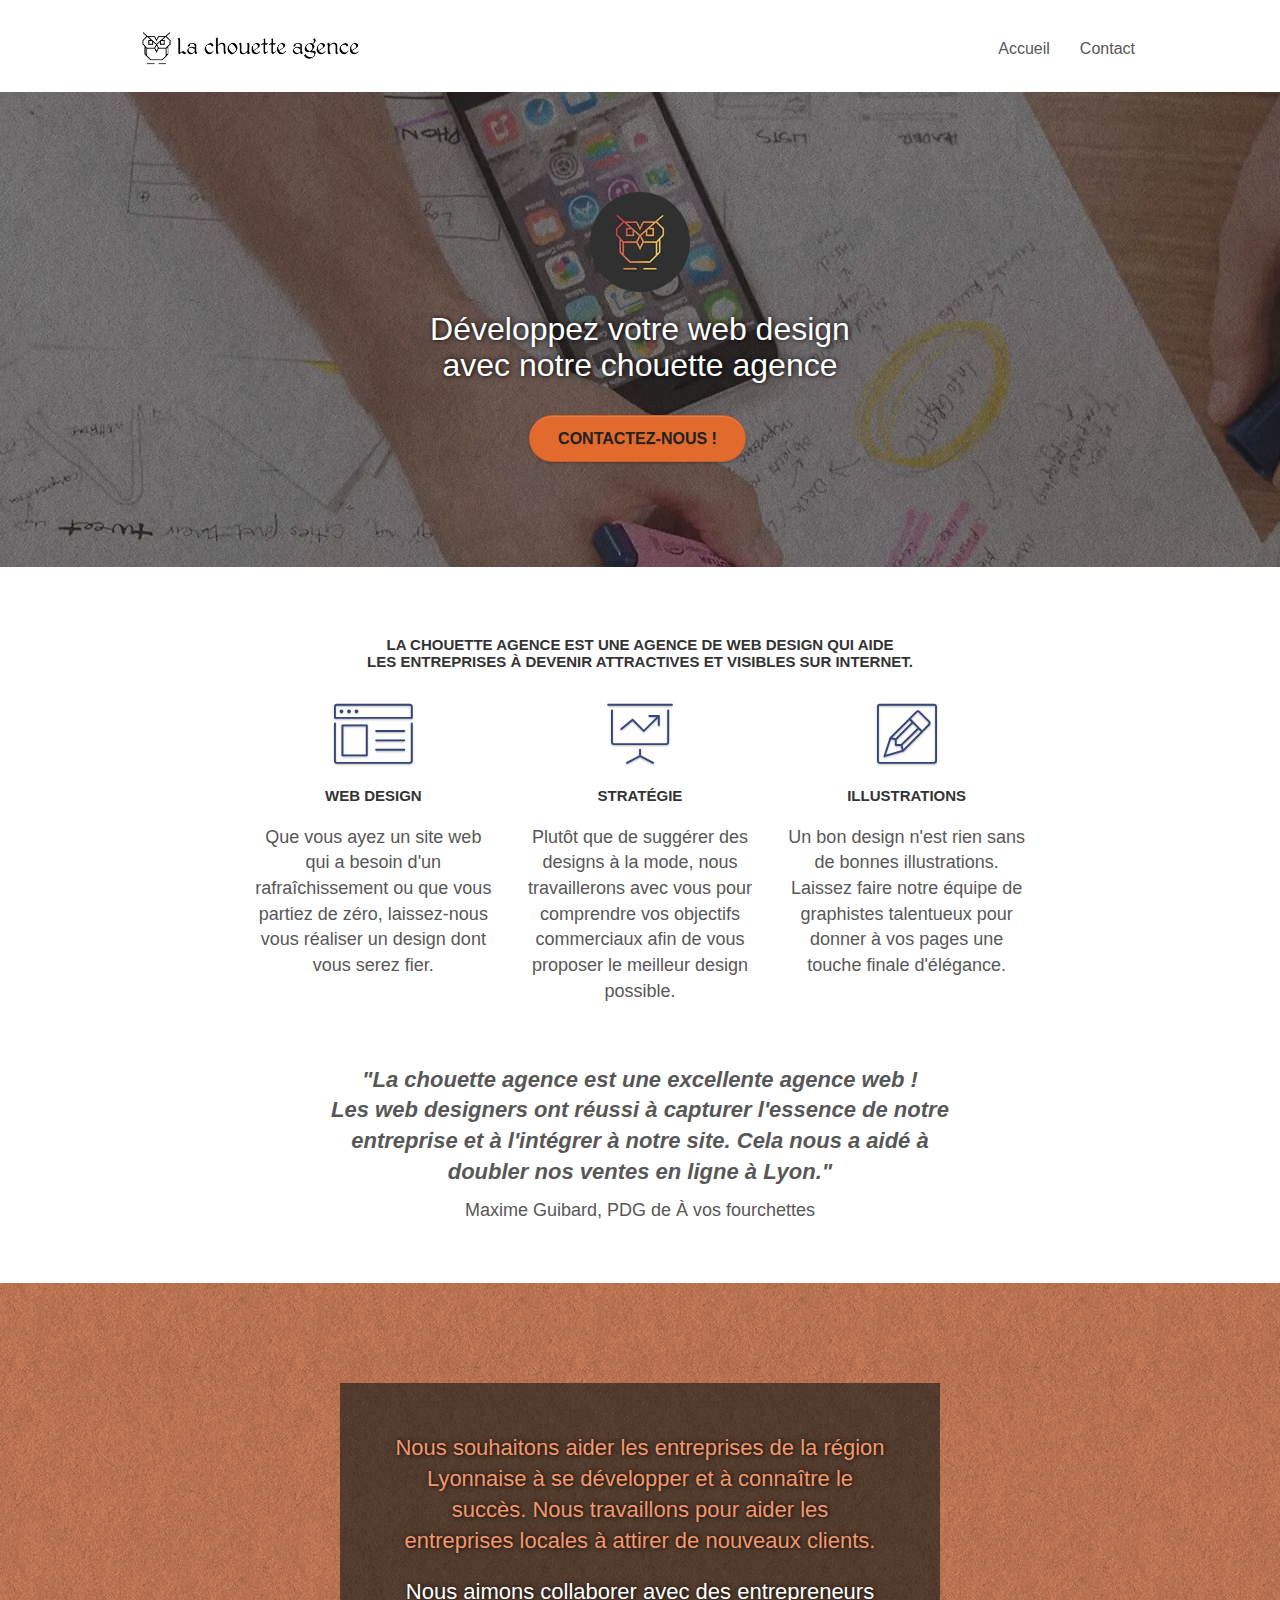
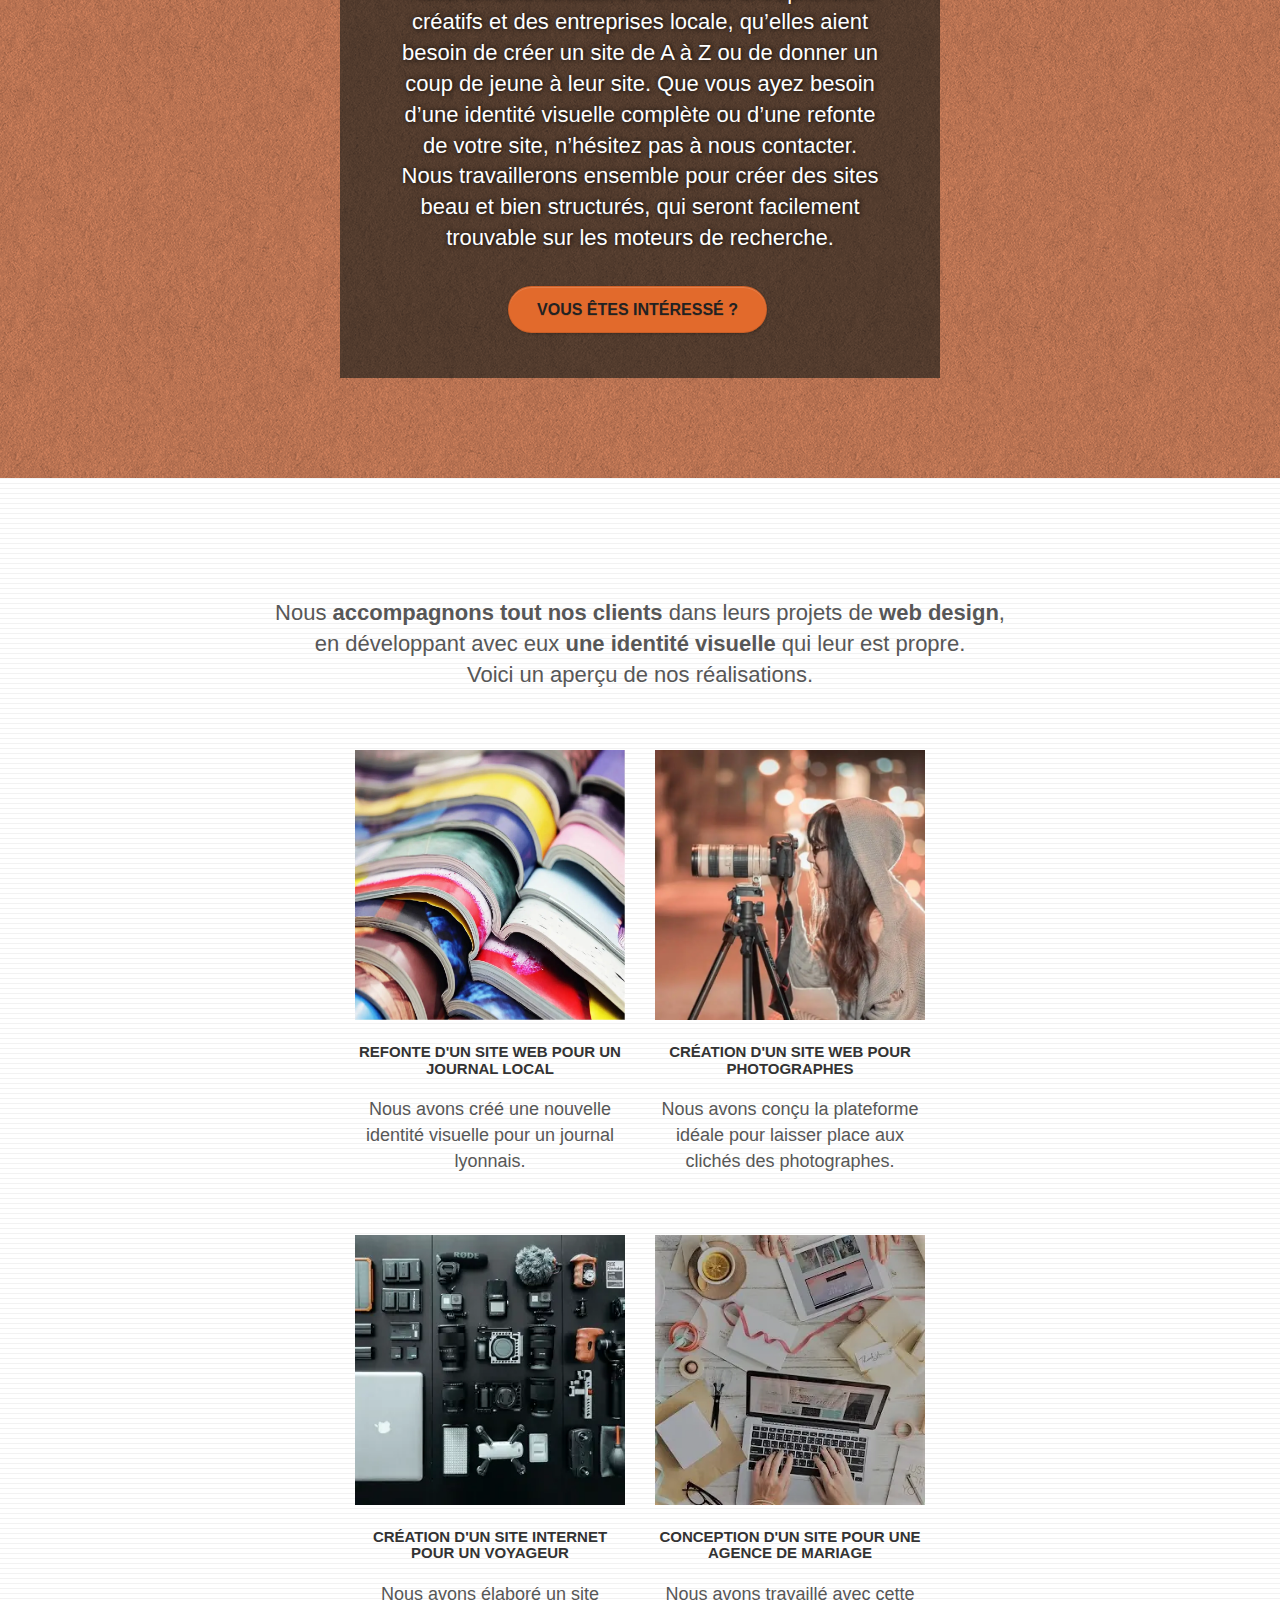
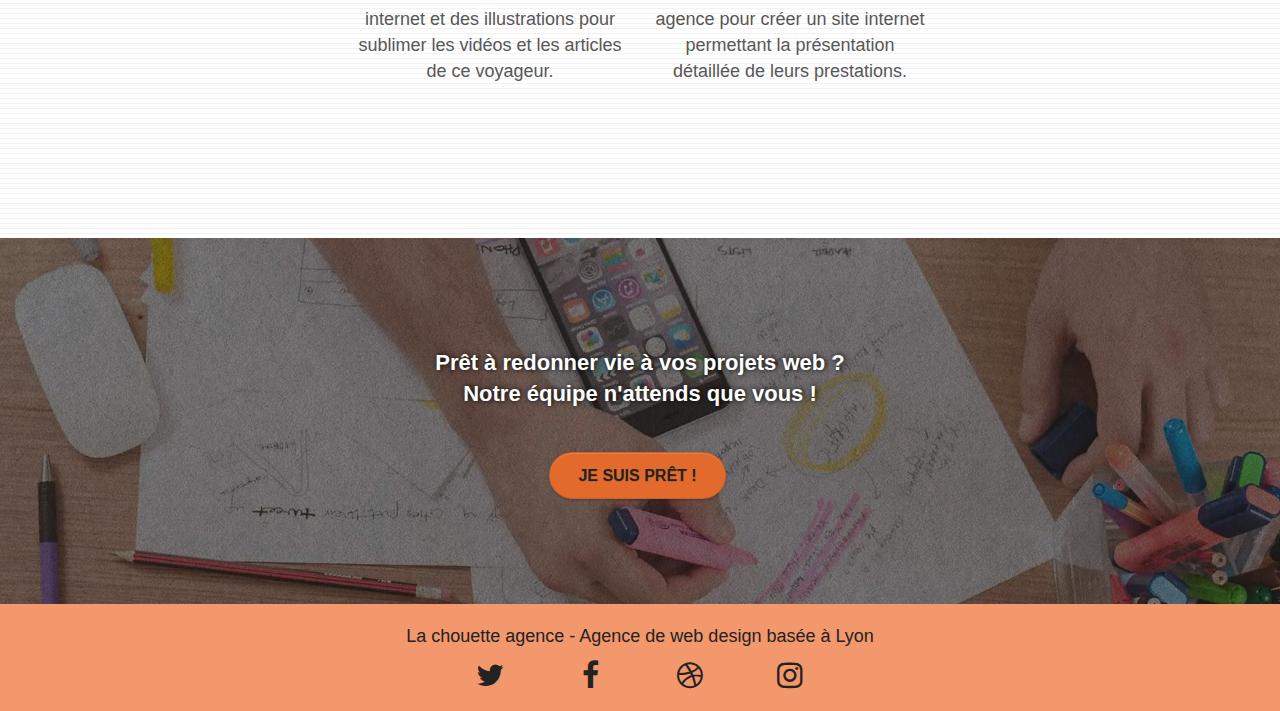
==== commit c1b920e6: "test hotfix 27/10" ====
--- a/index.html
+++ b/index.html
@@ -7,11 +7,11 @@
     <meta name="description" content="Agence de web design basée à Lyon, accompagnant les entreprises locales dans le développement de leur identité visuelle.">
     <meta name="viewport" content="width=device-width, initial-scale=1.0, viewport-fit=cover">
     
-	<link media="print" rel="shortcut icon" type="image/png" href="./version-modif/favicon.jpg"> 
-	<link media="print" rel="stylesheet" type="text/css" href="./version-modif/css/bootstrap.css">
-	<link media="print" rel="stylesheet" type="text/css" href="style.css">
-	<link media="print" rel="stylesheet" type="text/css" href="./version-modif/css/font-awesome.css">
-	<link media="print" rel="stylesheet" type="text/css" href="./version-modif/css/et-line.css">
+	<link media="" rel="shortcut icon" type="image/png" href="./version-modif/favicon.jpg"> 
+	<link media="" rel="stylesheet" type="text/css" href="./version-modif/css/bootstrap.css">
+	<link media="" rel="stylesheet" type="text/css" href="style.css">
+	<link media="" rel="stylesheet" type="text/css" href="./version-modif/css/font-awesome.css">
+	<link media="" rel="stylesheet" type="text/css" href="./version-modif/css/et-line.css">
     
 <!-- Analytics -->
 
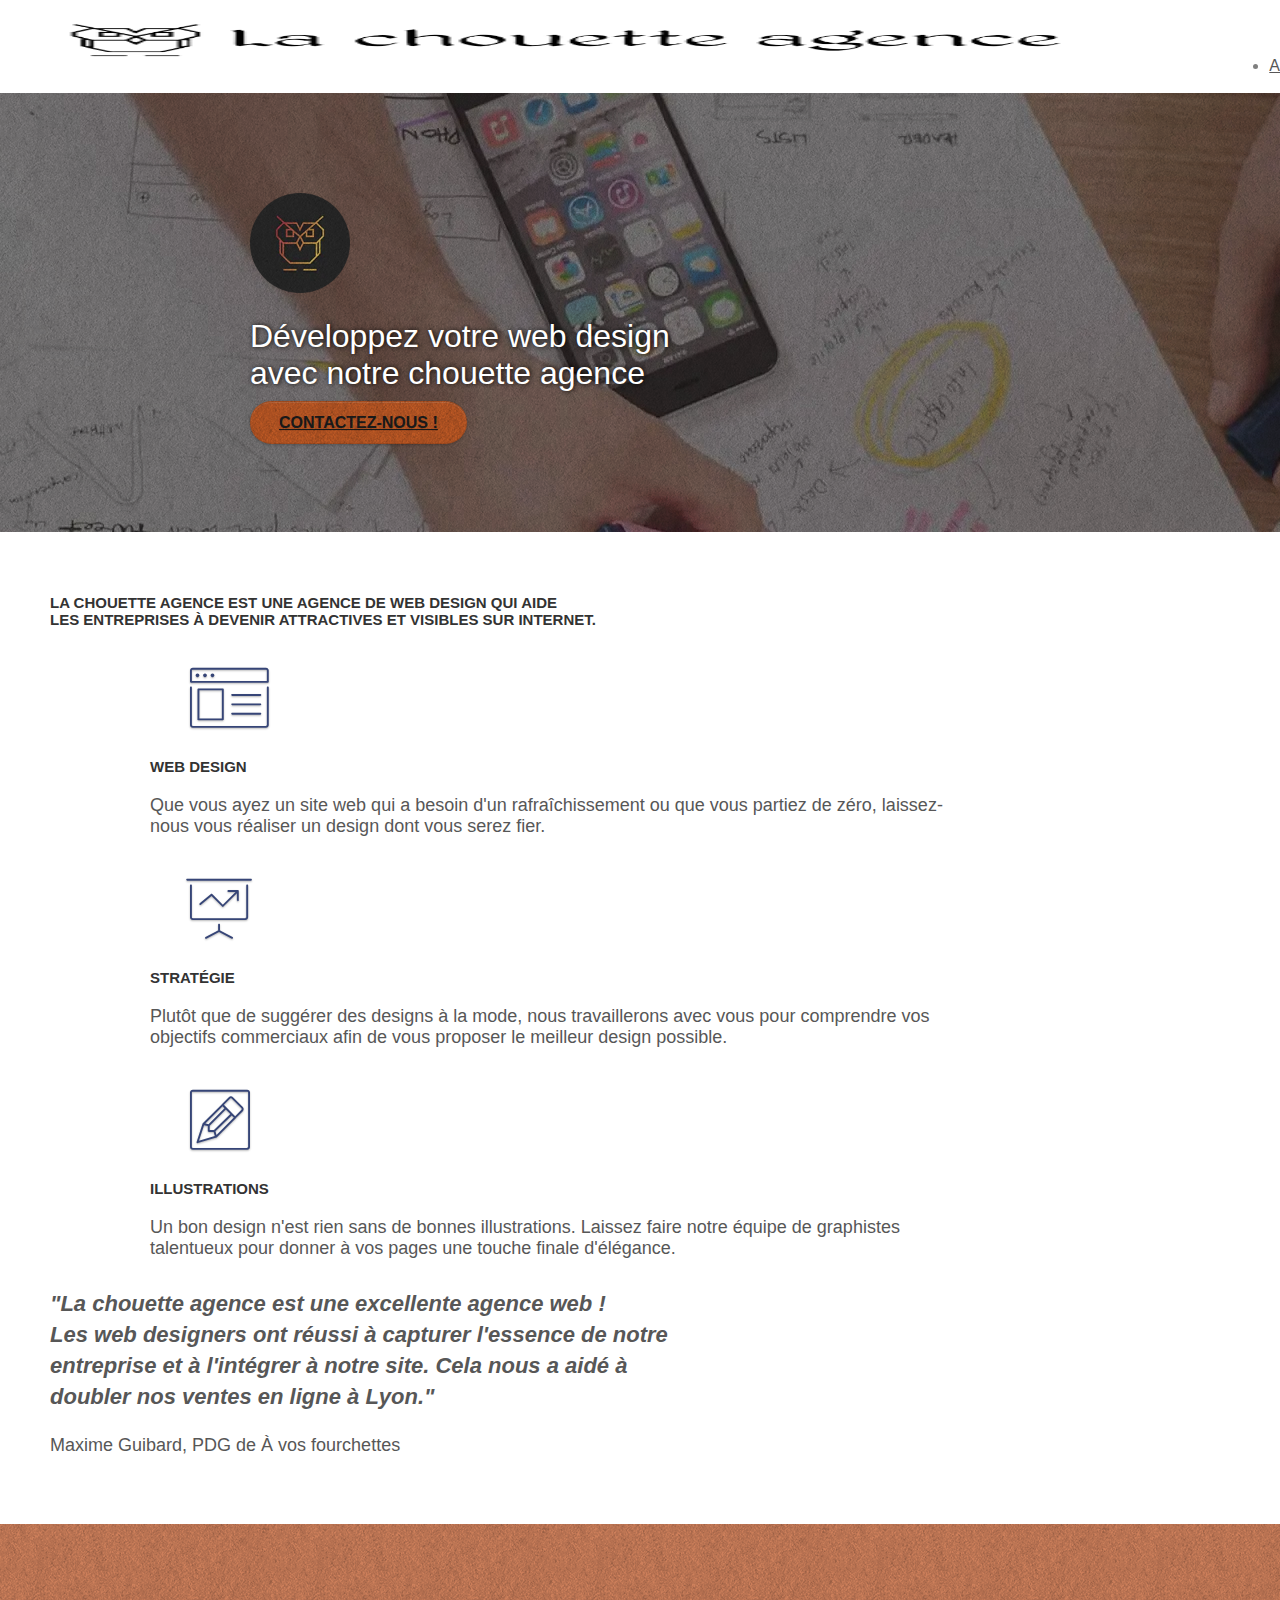
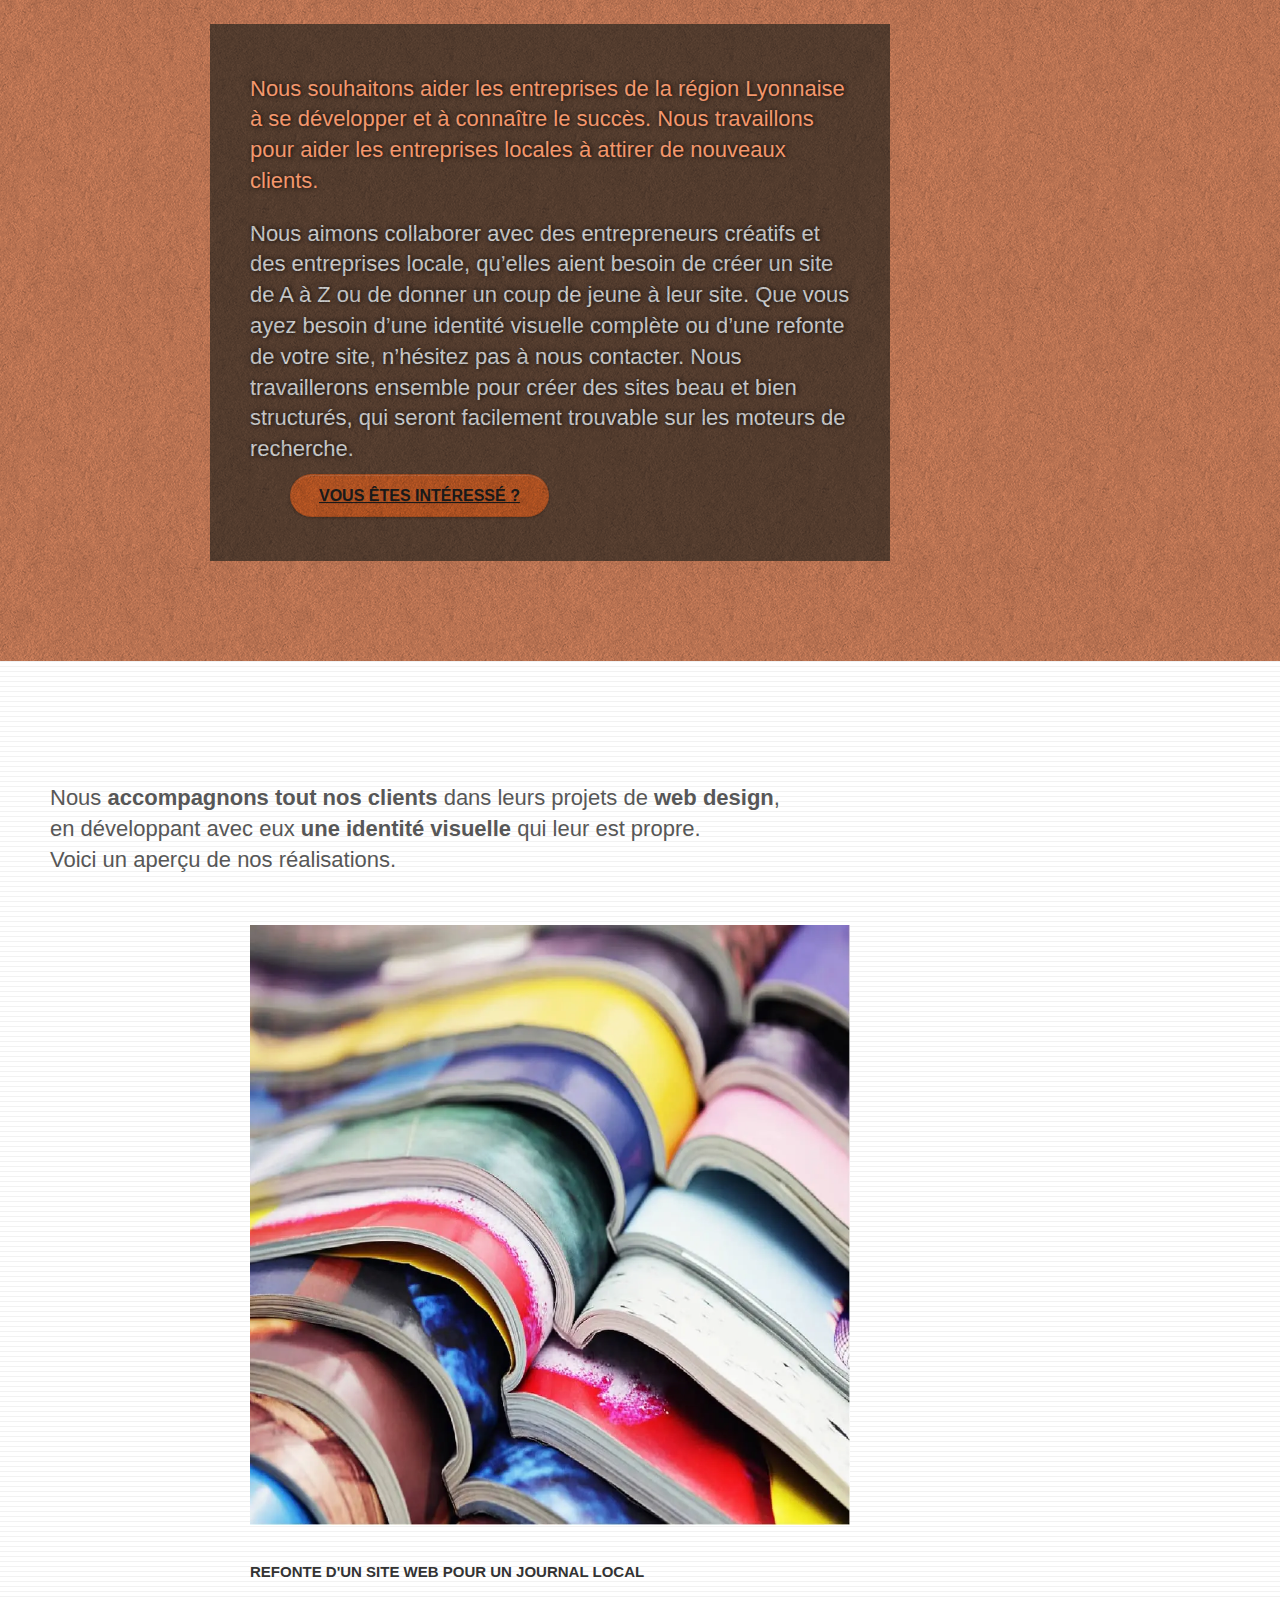
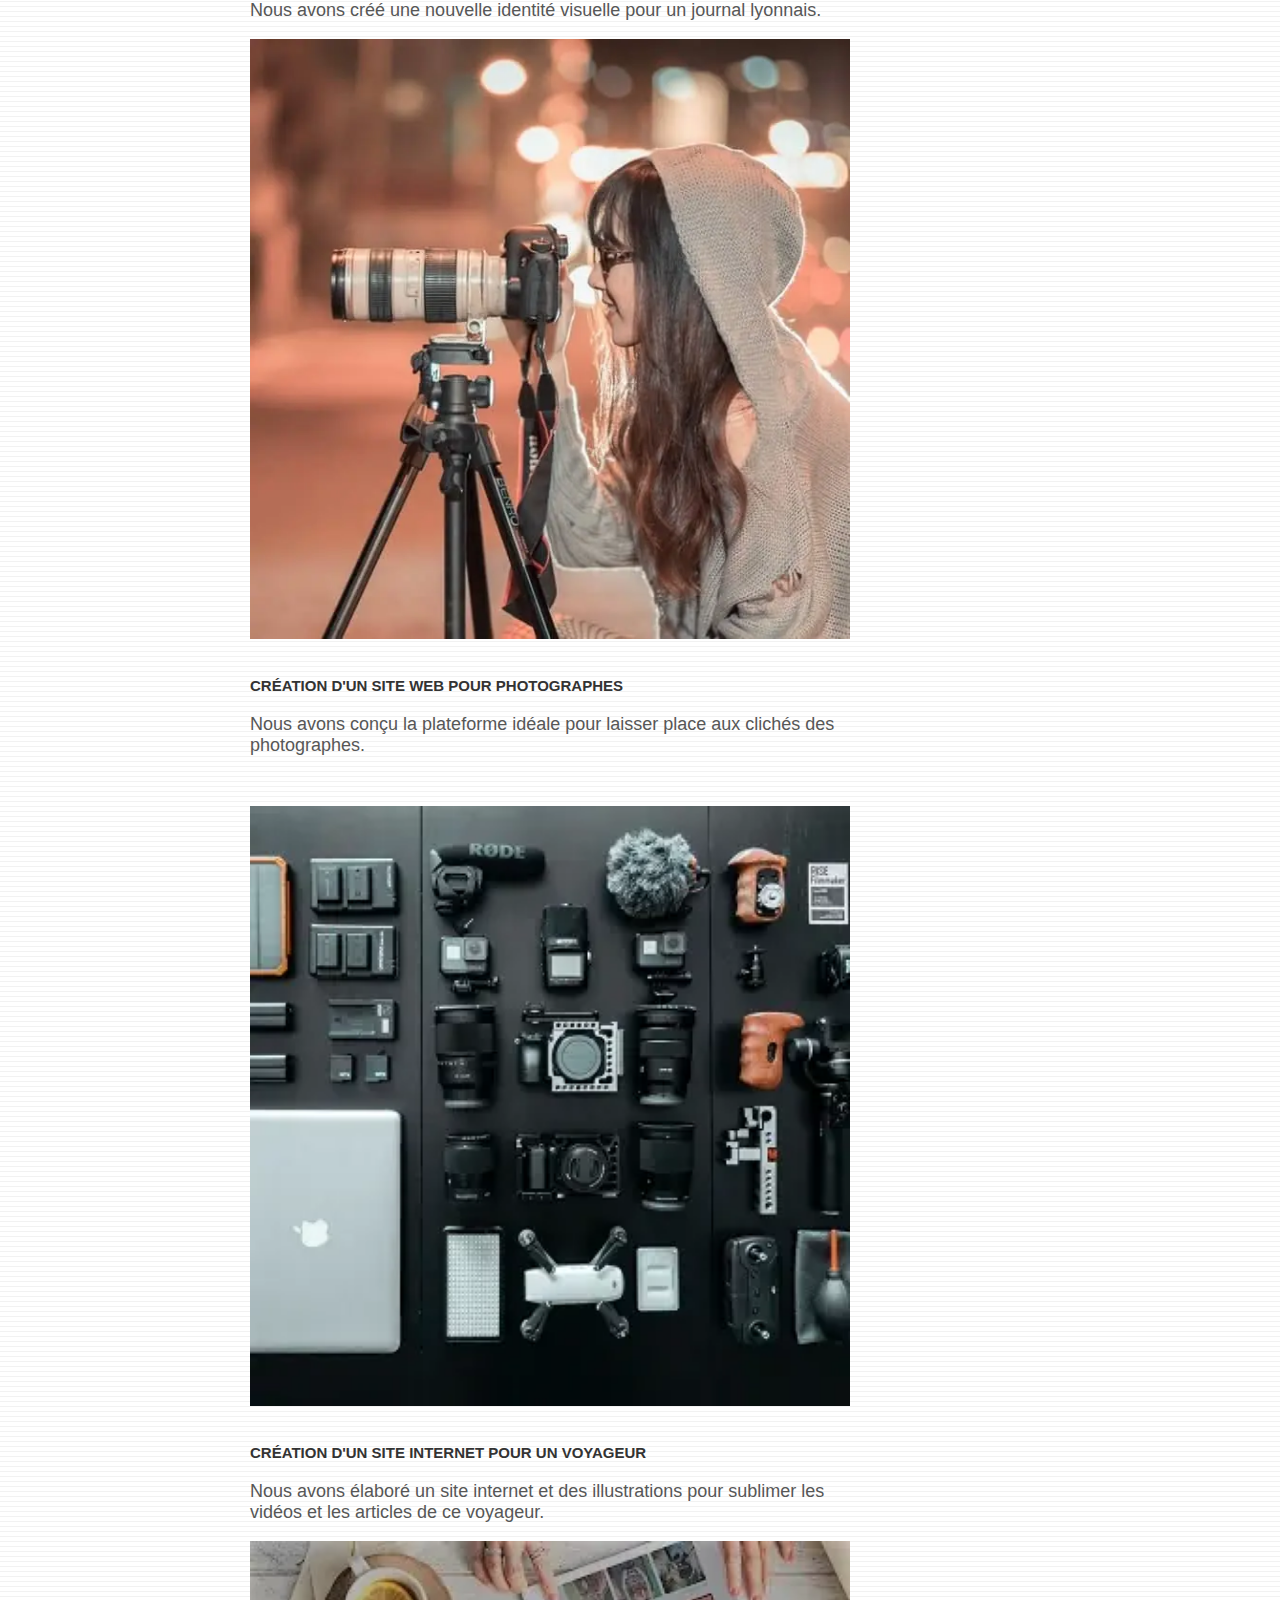
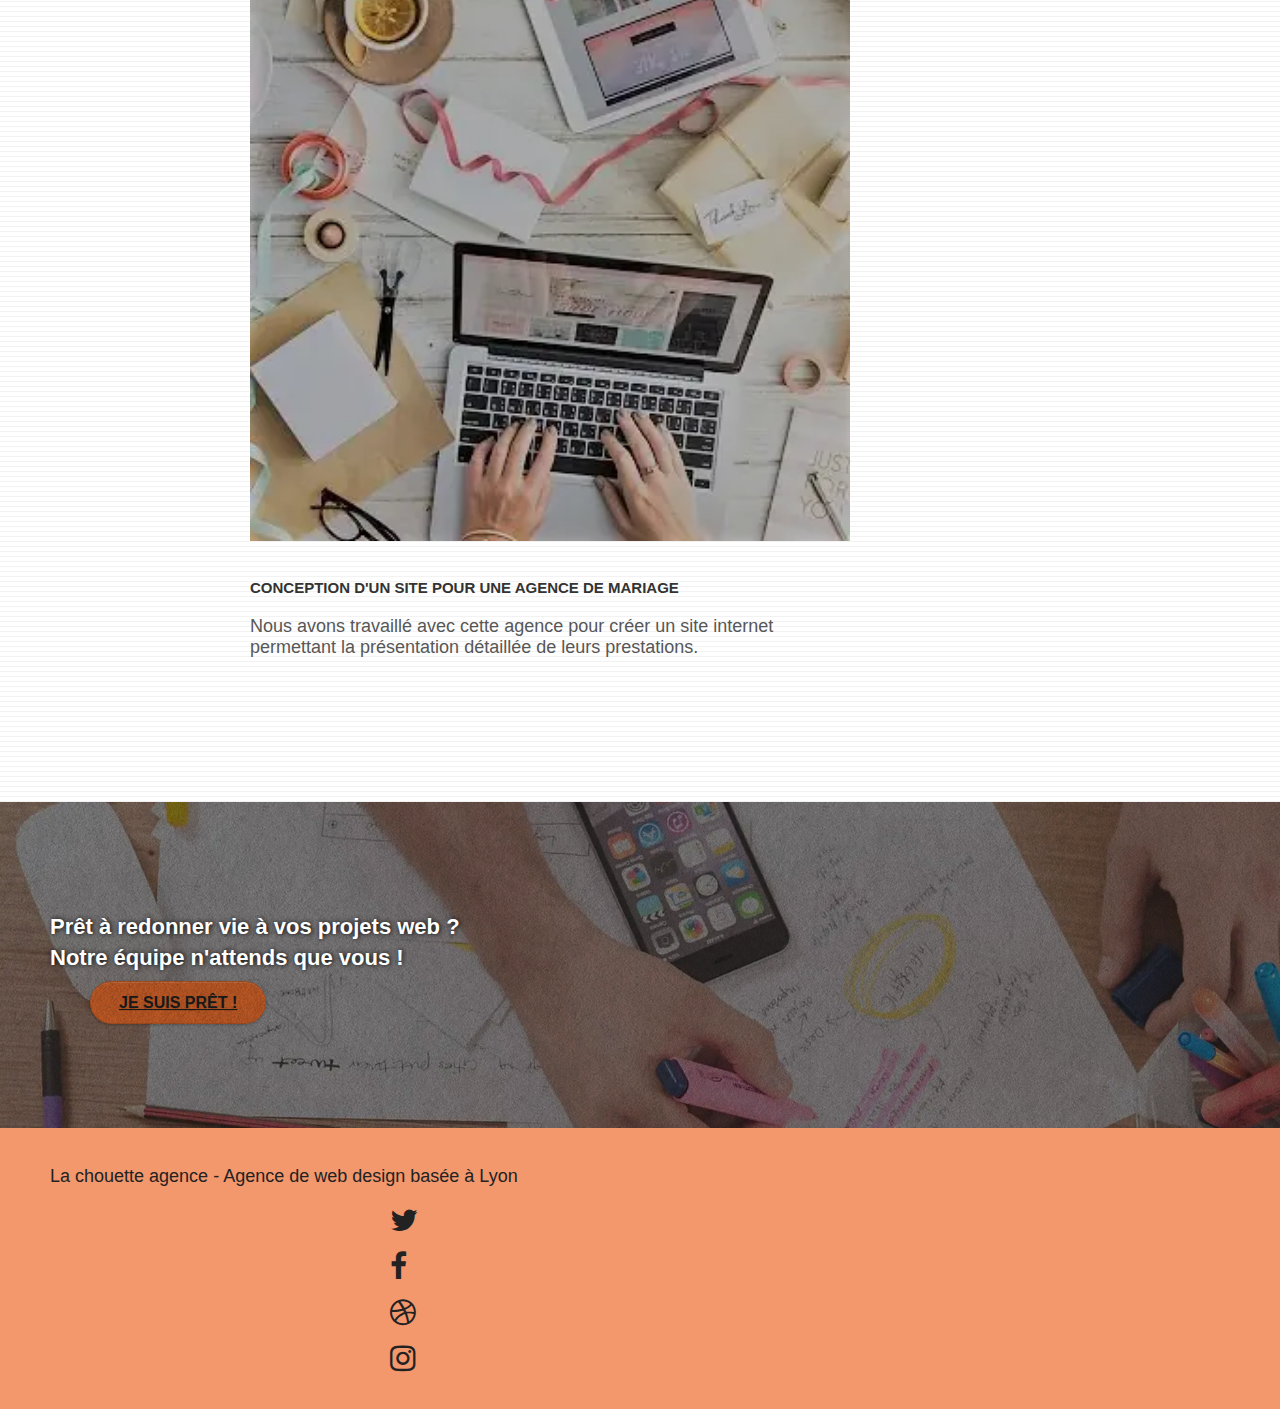
==== commit 0fab43e3: "màj hotfix 8/11" ====
--- a/index.html
+++ b/index.html
@@ -8,7 +8,7 @@
     <meta name="viewport" content="width=device-width, initial-scale=1.0, viewport-fit=cover">
     
 	<link media="" rel="shortcut icon" type="image/png" href="./version-modif/favicon.jpg"> 
-	<link media="" rel="stylesheet" type="text/css" href="./version-modif/css/bootstrap.css">
+	<link media="" rel="preload" as="style" type="text/css" href="./version-modif/css/bootstrap.css"></noscript>
 	<link media="" rel="stylesheet" type="text/css" href="style.css">
 	<link media="" rel="stylesheet" type="text/css" href="./version-modif/css/font-awesome.css">
 	<link media="" rel="stylesheet" type="text/css" href="./version-modif/css/et-line.css">
--- a/version-modif/css/et-line.css
+++ b/version-modif/css/et-line.css
@@ -3,7 +3,8 @@
     src: url(../fonts/et-line.eot);
     src: url(../fonts/et-line.eot?#iefix) format('embedded-opentype'), url(../fonts/et-line.woff) format('woff'), url(../fonts/et-line.ttf) format('truetype'), url(../fonts/et-line.svg#et-line) format('svg');
     font-weight: 400;
-    font-style: normal
+    font-style: normal;
+    font-display: swap;
 }
 
 .et-icon-adjustments,
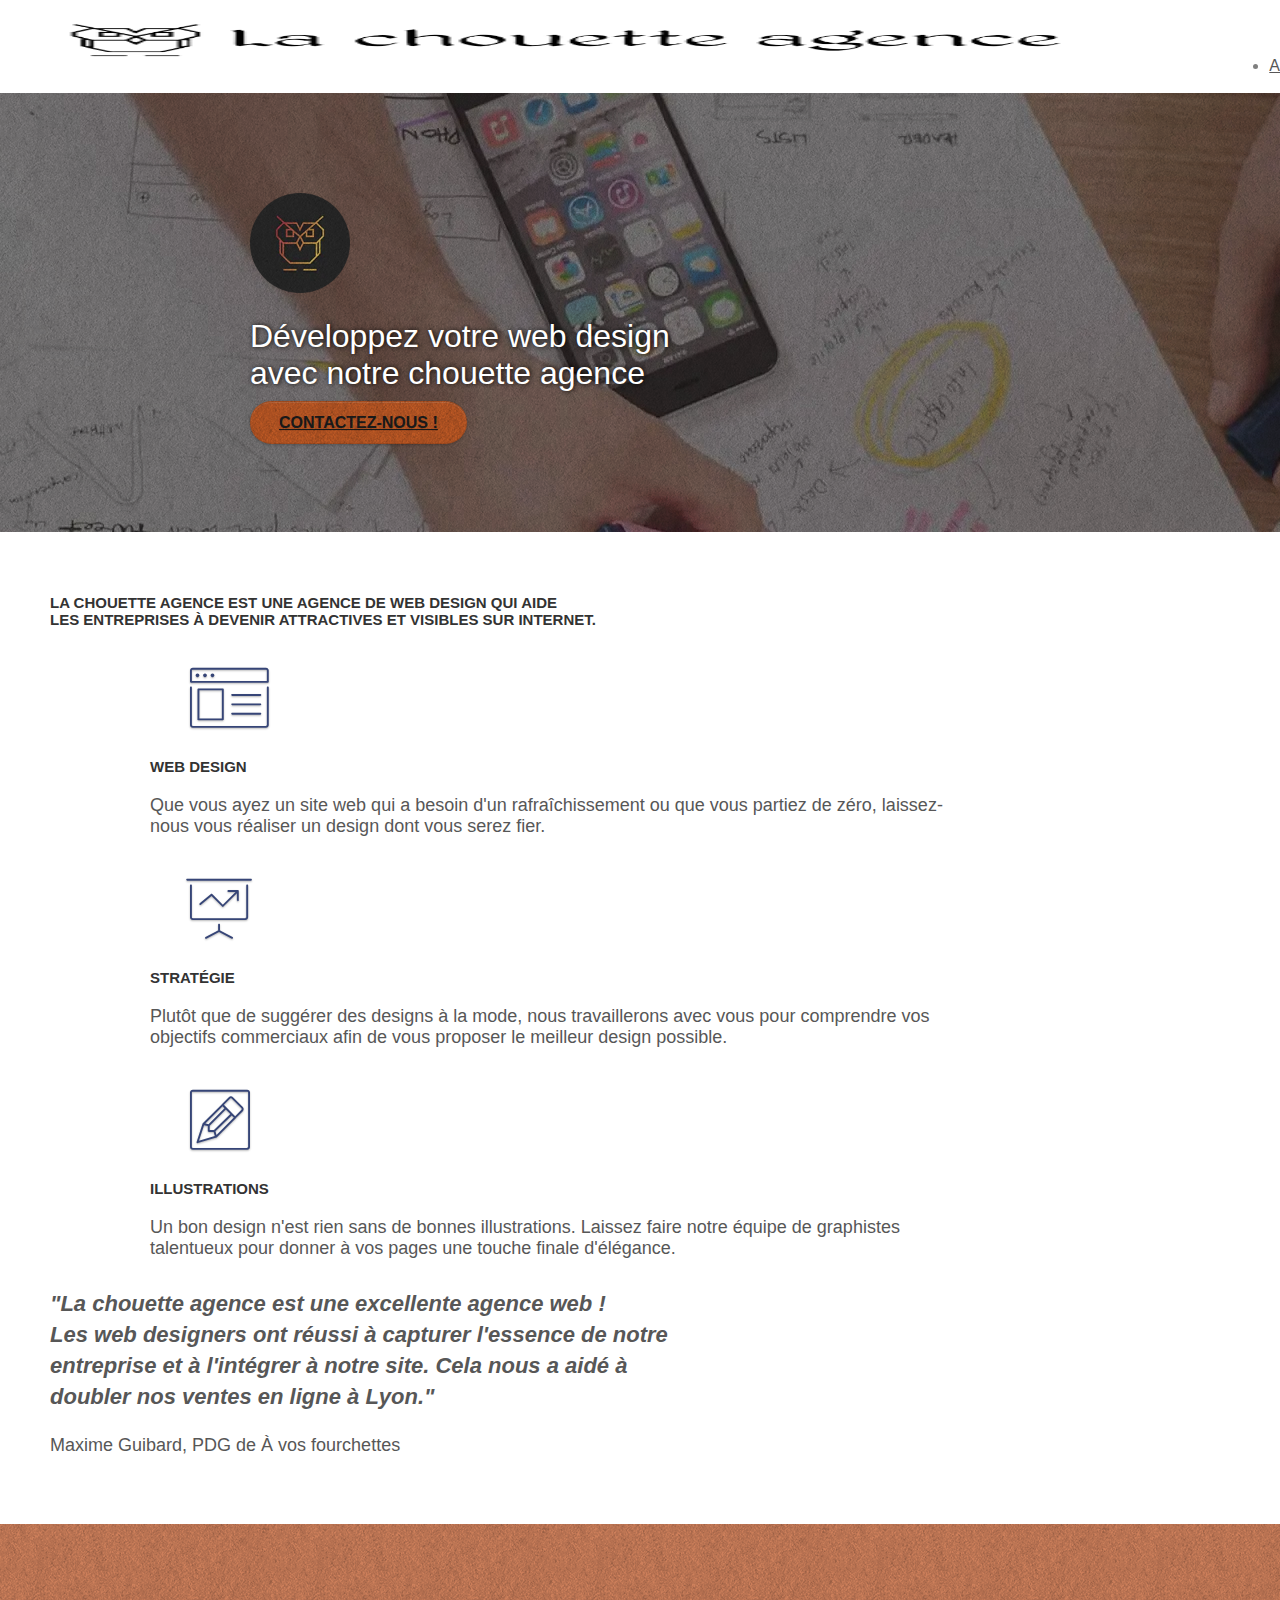
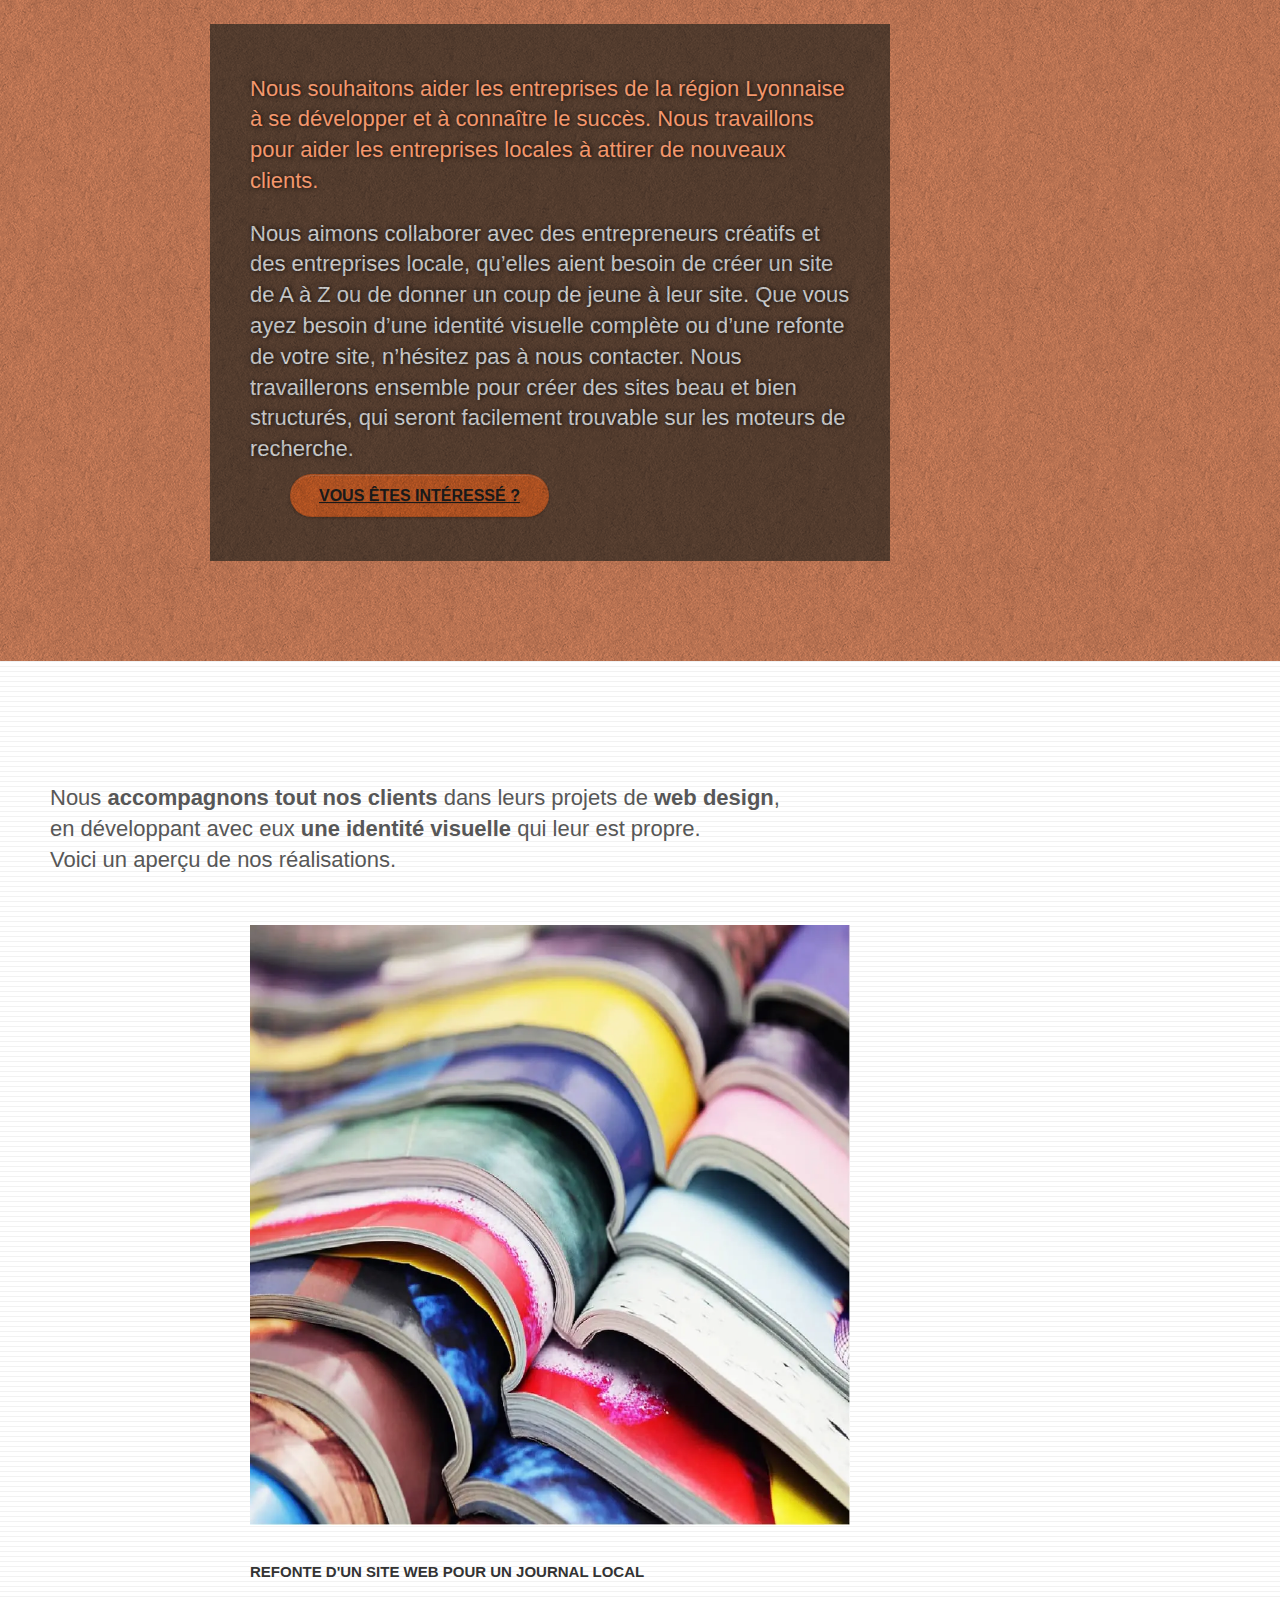
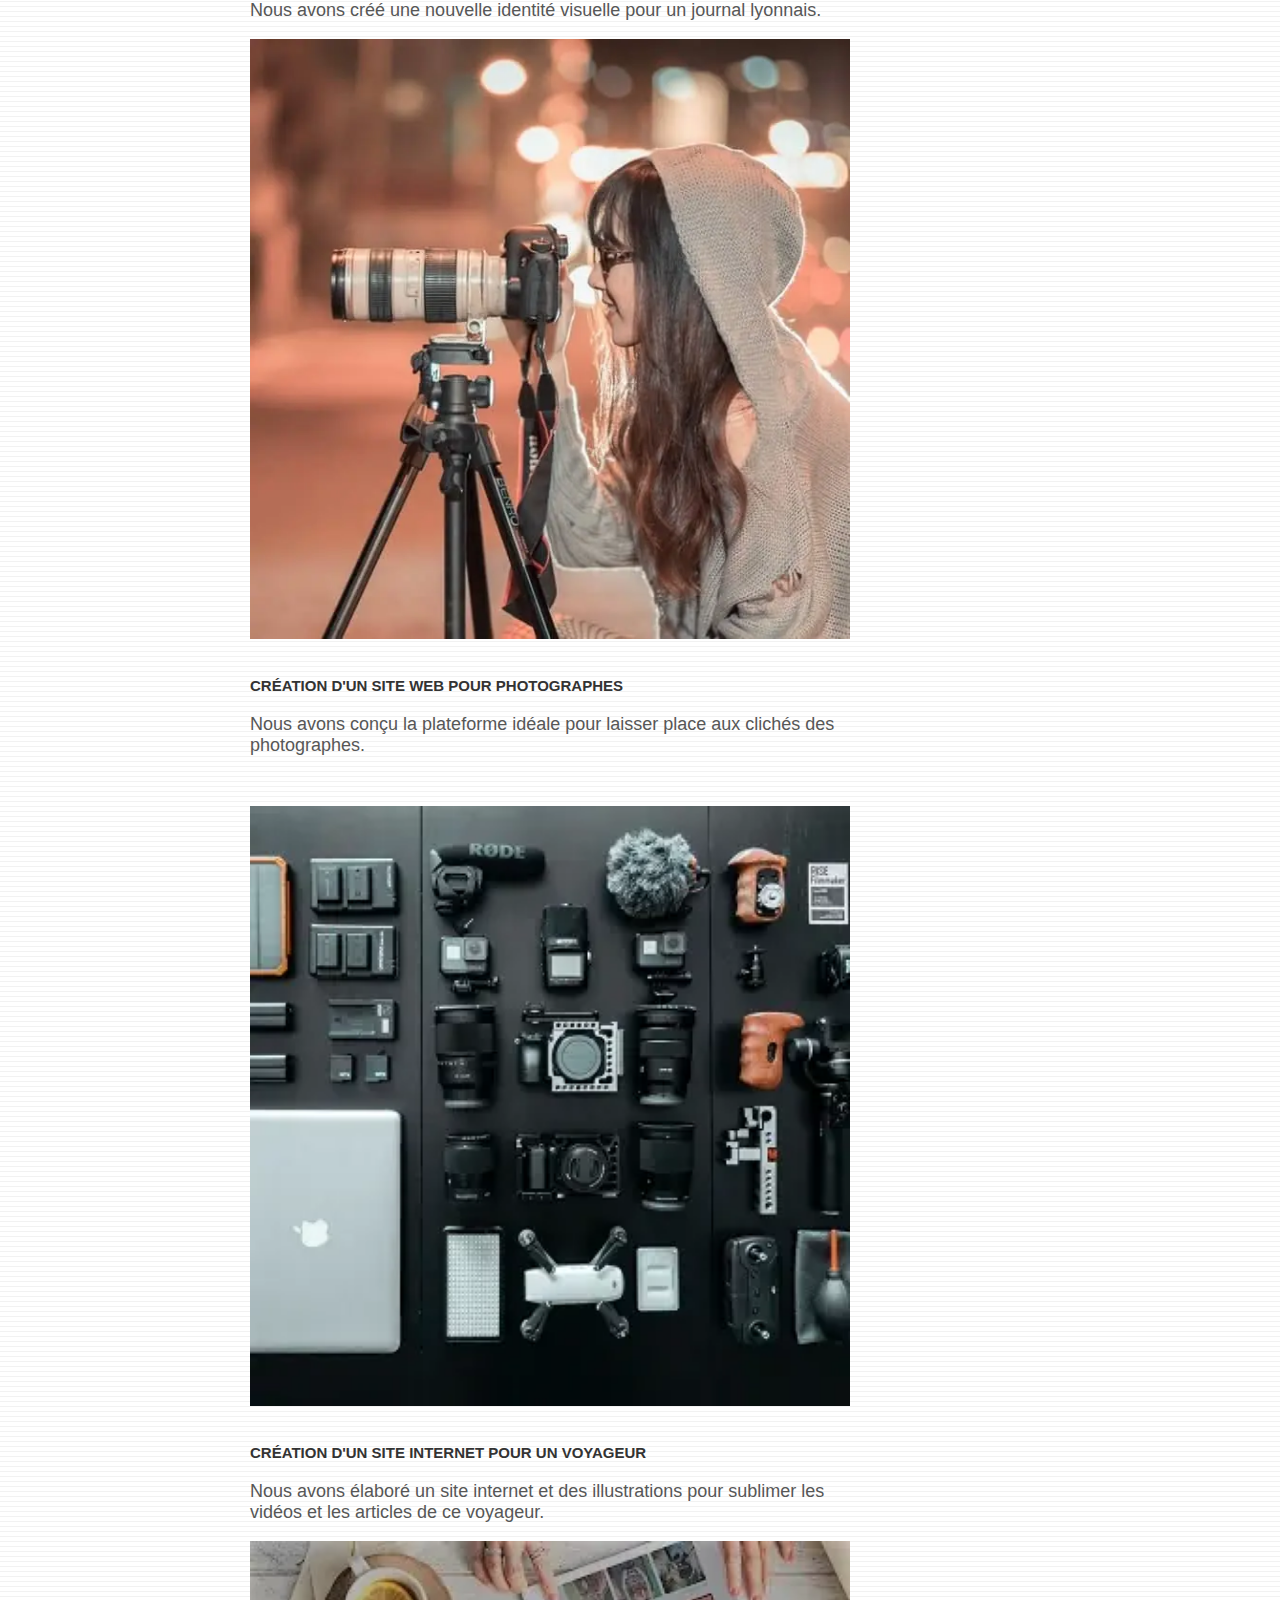
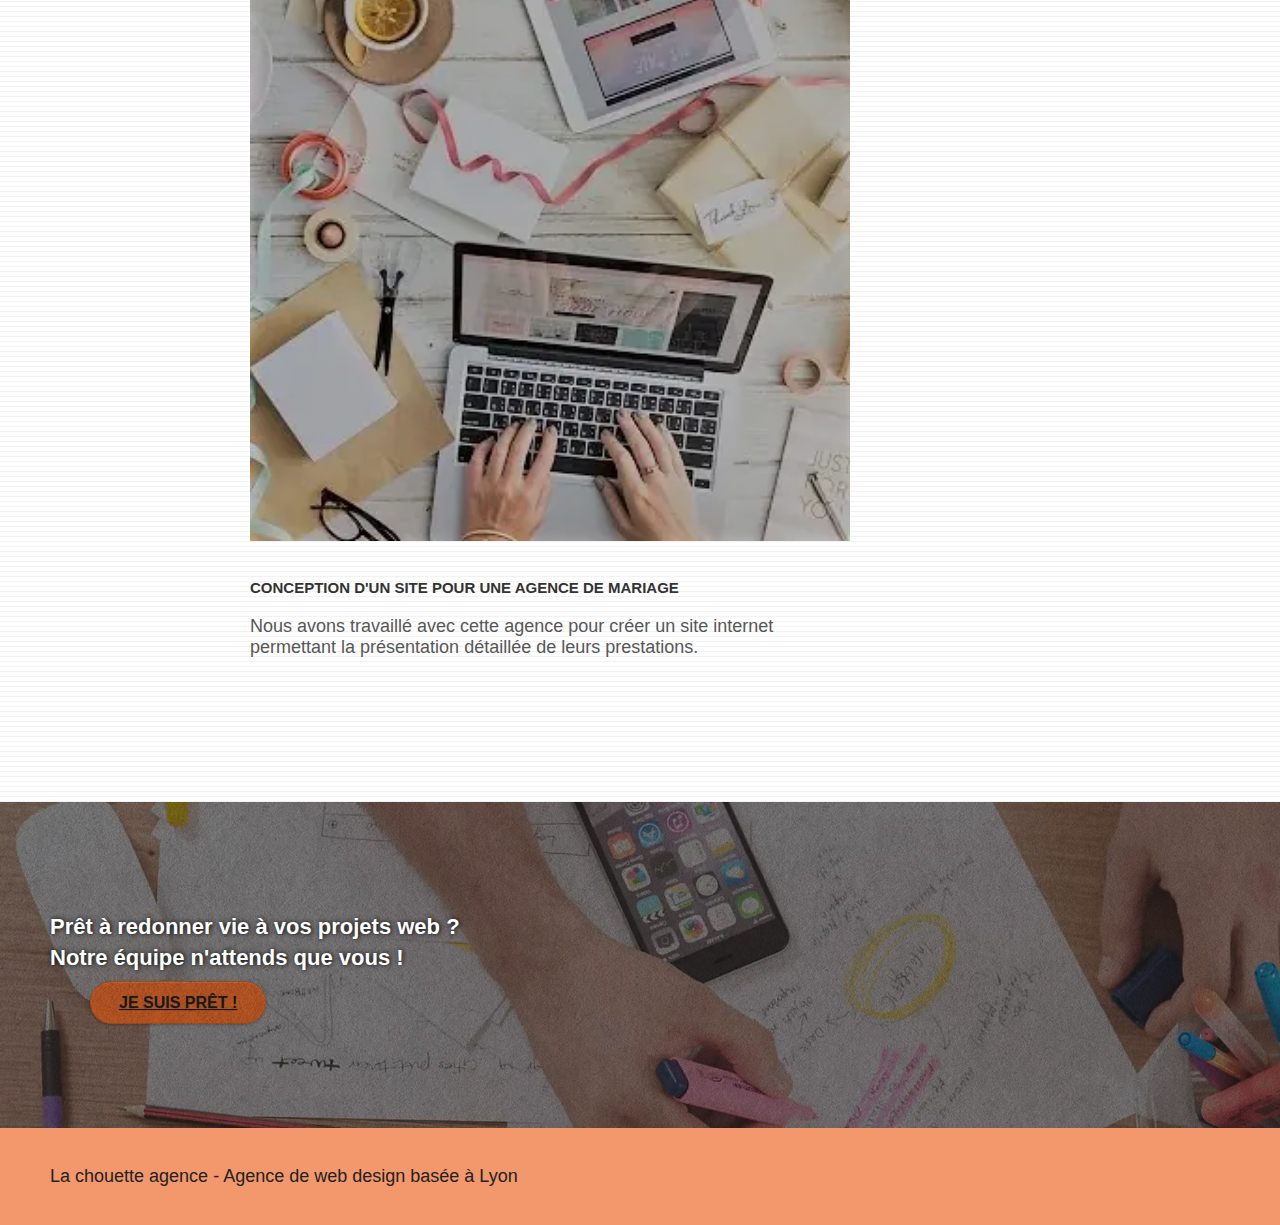
==== commit f36bdf9f: "màj hotfix 8/11" ====
--- a/index.html
+++ b/index.html
@@ -10,7 +10,7 @@
 	<link media="" rel="shortcut icon" type="image/png" href="./version-modif/favicon.jpg"> 
 	<link media="" rel="preload" as="style" type="text/css" href="./version-modif/css/bootstrap.css"></noscript>
 	<link media="" rel="stylesheet" type="text/css" href="style.css">
-	<link media="" rel="stylesheet" type="text/css" href="./version-modif/css/font-awesome.css">
+	<link media="" rel="preload" as="style" type="text/css" href="css/font-awesome.css"></noscript>
 	<link media="" rel="stylesheet" type="text/css" href="./version-modif/css/et-line.css">
     
 <!-- Analytics -->
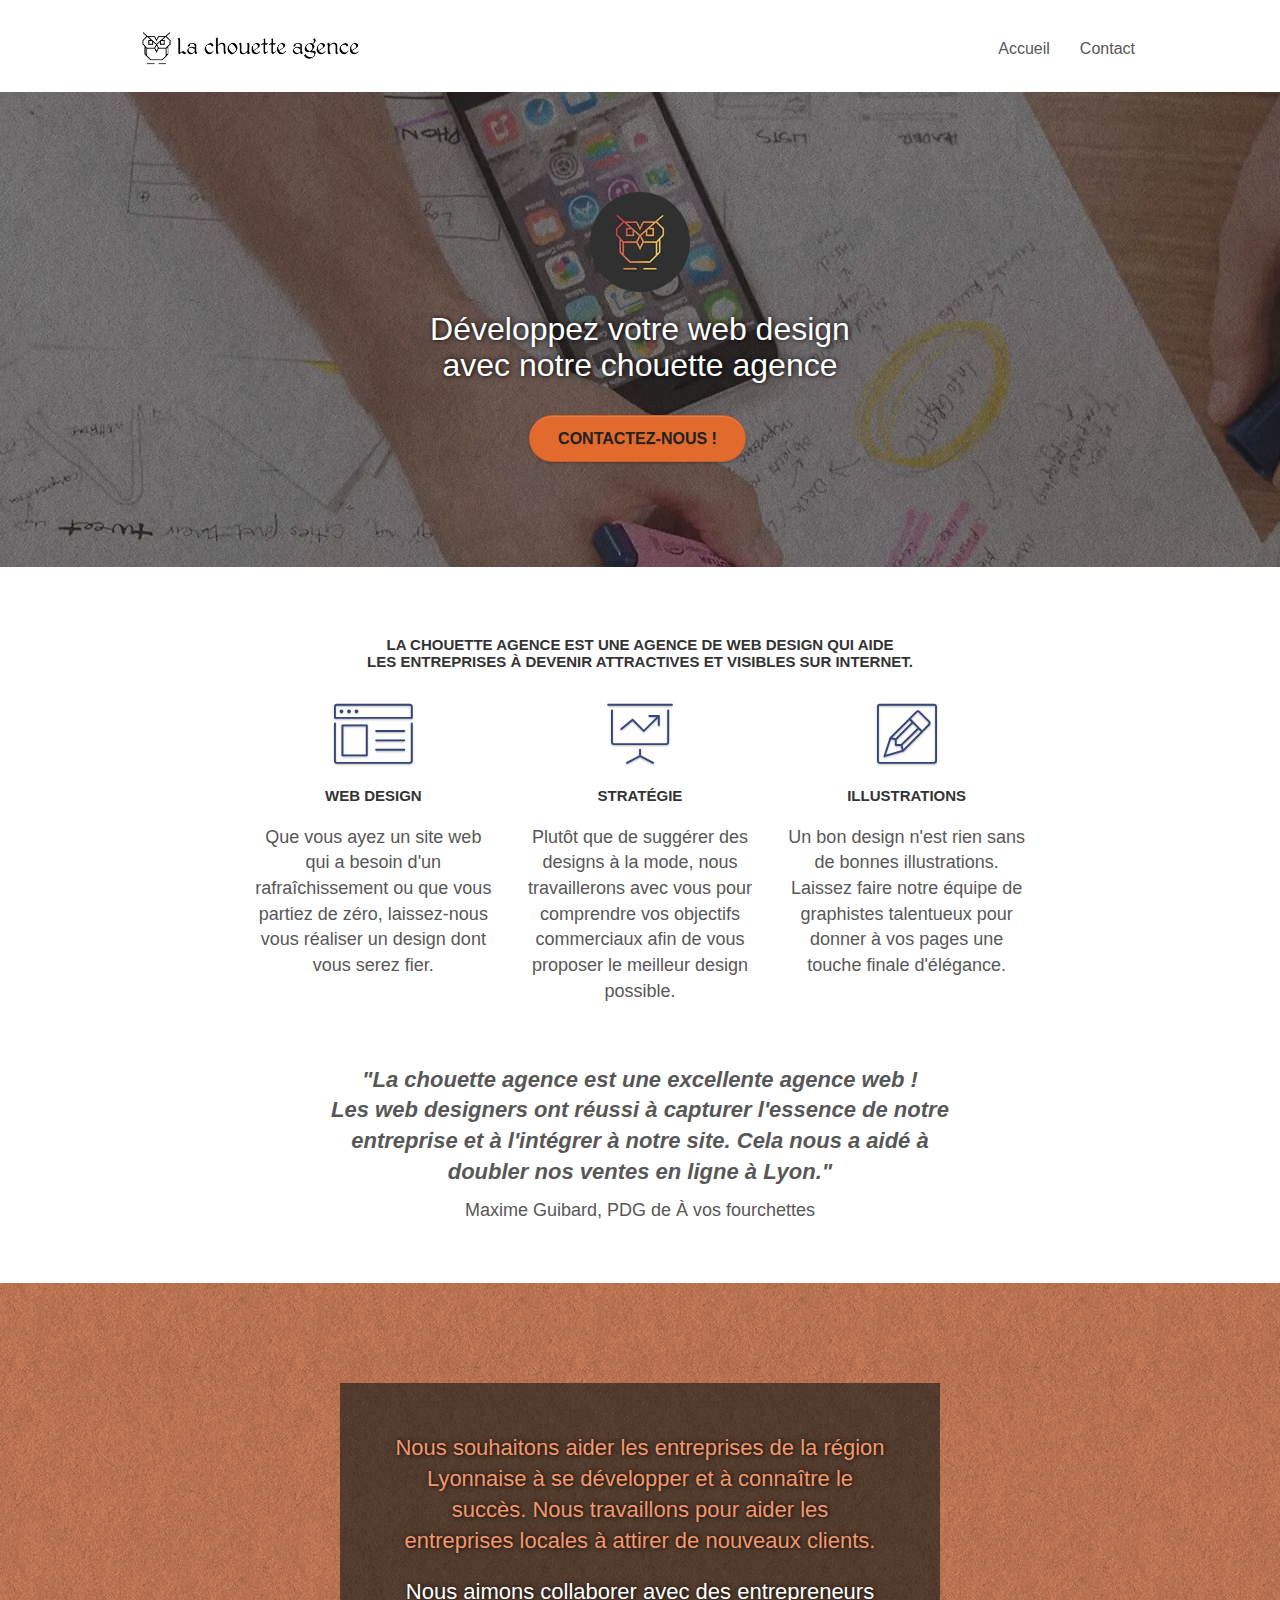
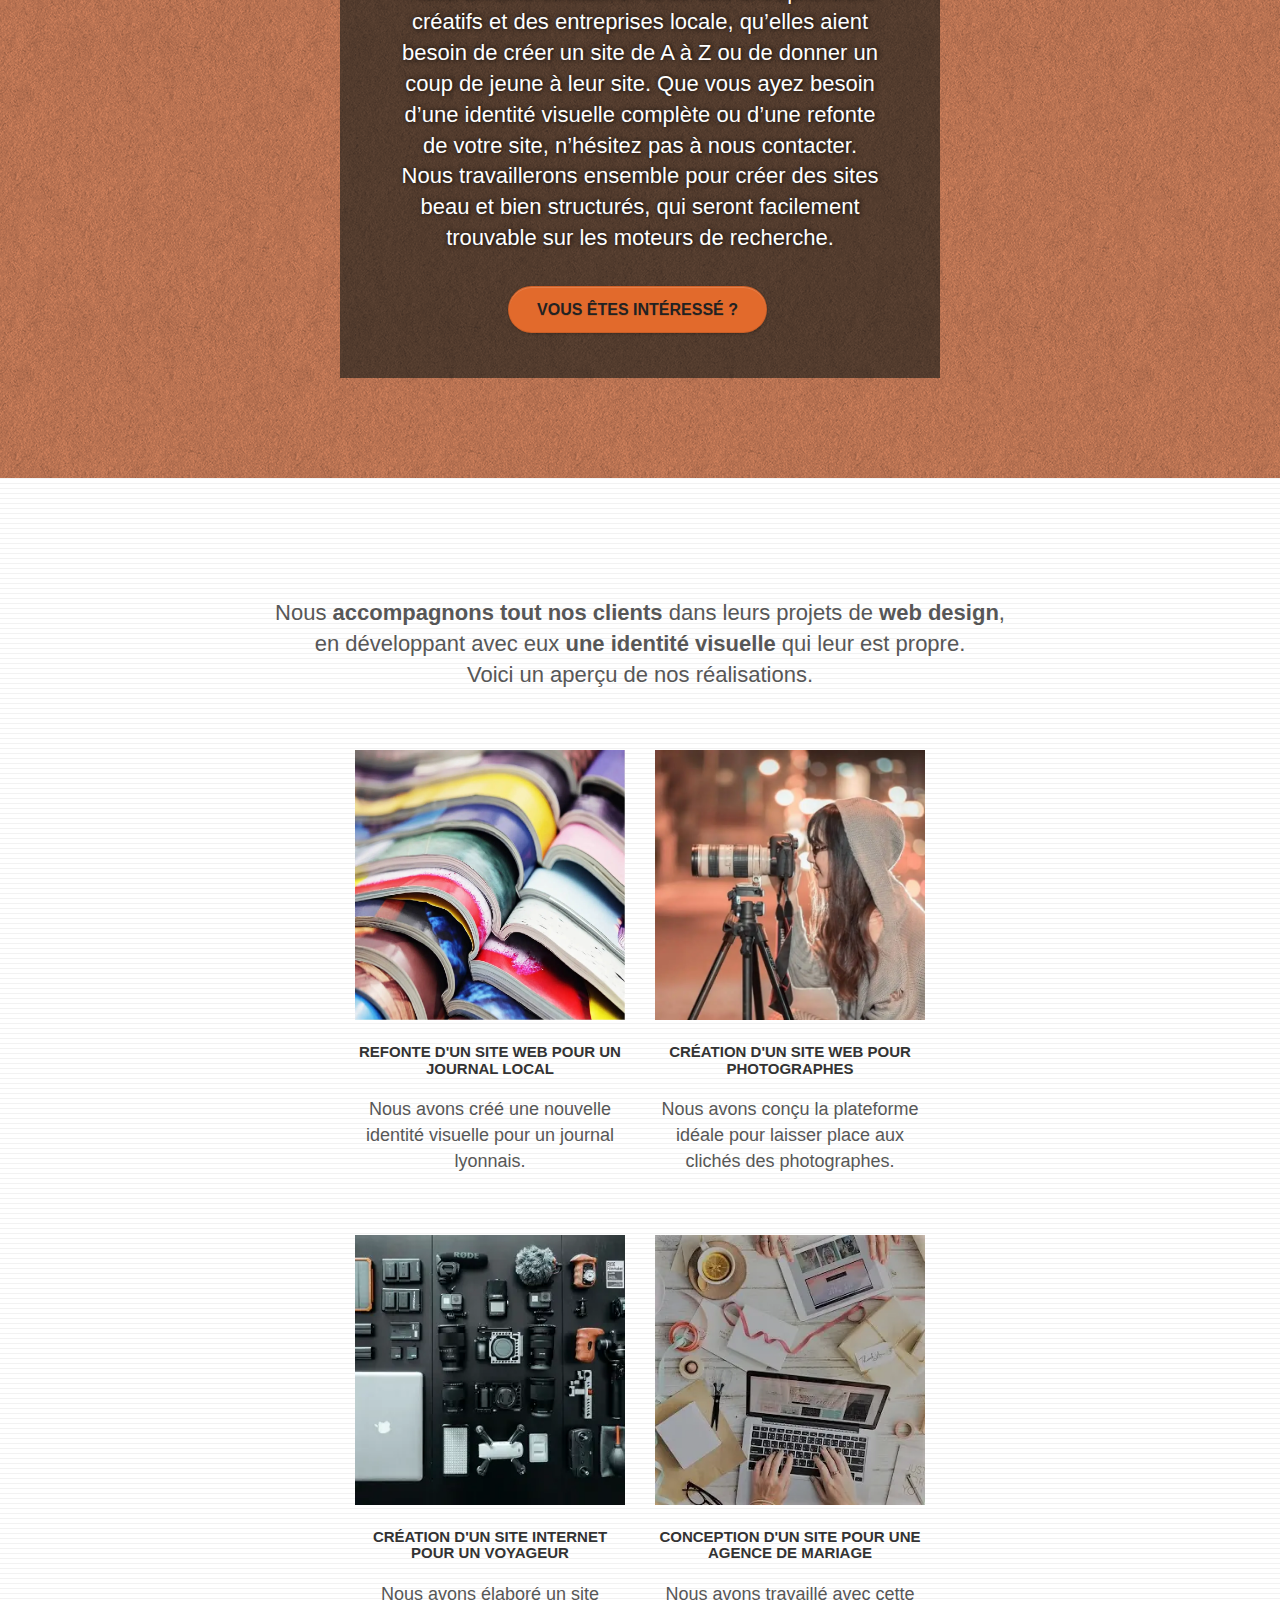
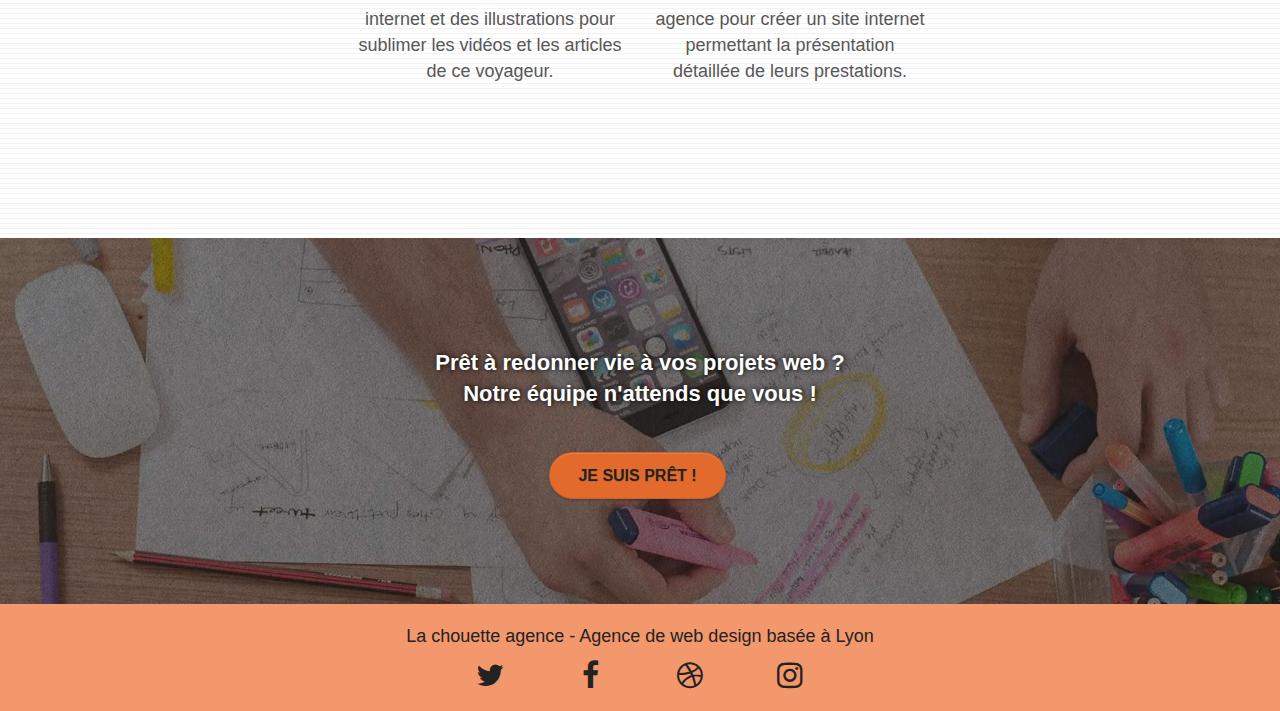
==== commit c40a9381: "màj hotfix 8/11" ====
--- a/index.html
+++ b/index.html
@@ -8,9 +8,9 @@
     <meta name="viewport" content="width=device-width, initial-scale=1.0, viewport-fit=cover">
     
 	<link media="" rel="shortcut icon" type="image/png" href="./version-modif/favicon.jpg"> 
-	<link media="" rel="preload" as="style" type="text/css" href="./version-modif/css/bootstrap.css"></noscript>
+	<link media="" rel="stylesheet" type="text/css" href="./version-modif/css/bootstrap.css">
 	<link media="" rel="stylesheet" type="text/css" href="style.css">
-	<link media="" rel="preload" as="style" type="text/css" href="css/font-awesome.css"></noscript>
+	<link media="" rel="stylesheet" type="text/css" href="./version-modif/css/font-awesome.css">
 	<link media="" rel="stylesheet" type="text/css" href="./version-modif/css/et-line.css">
     
 <!-- Analytics -->
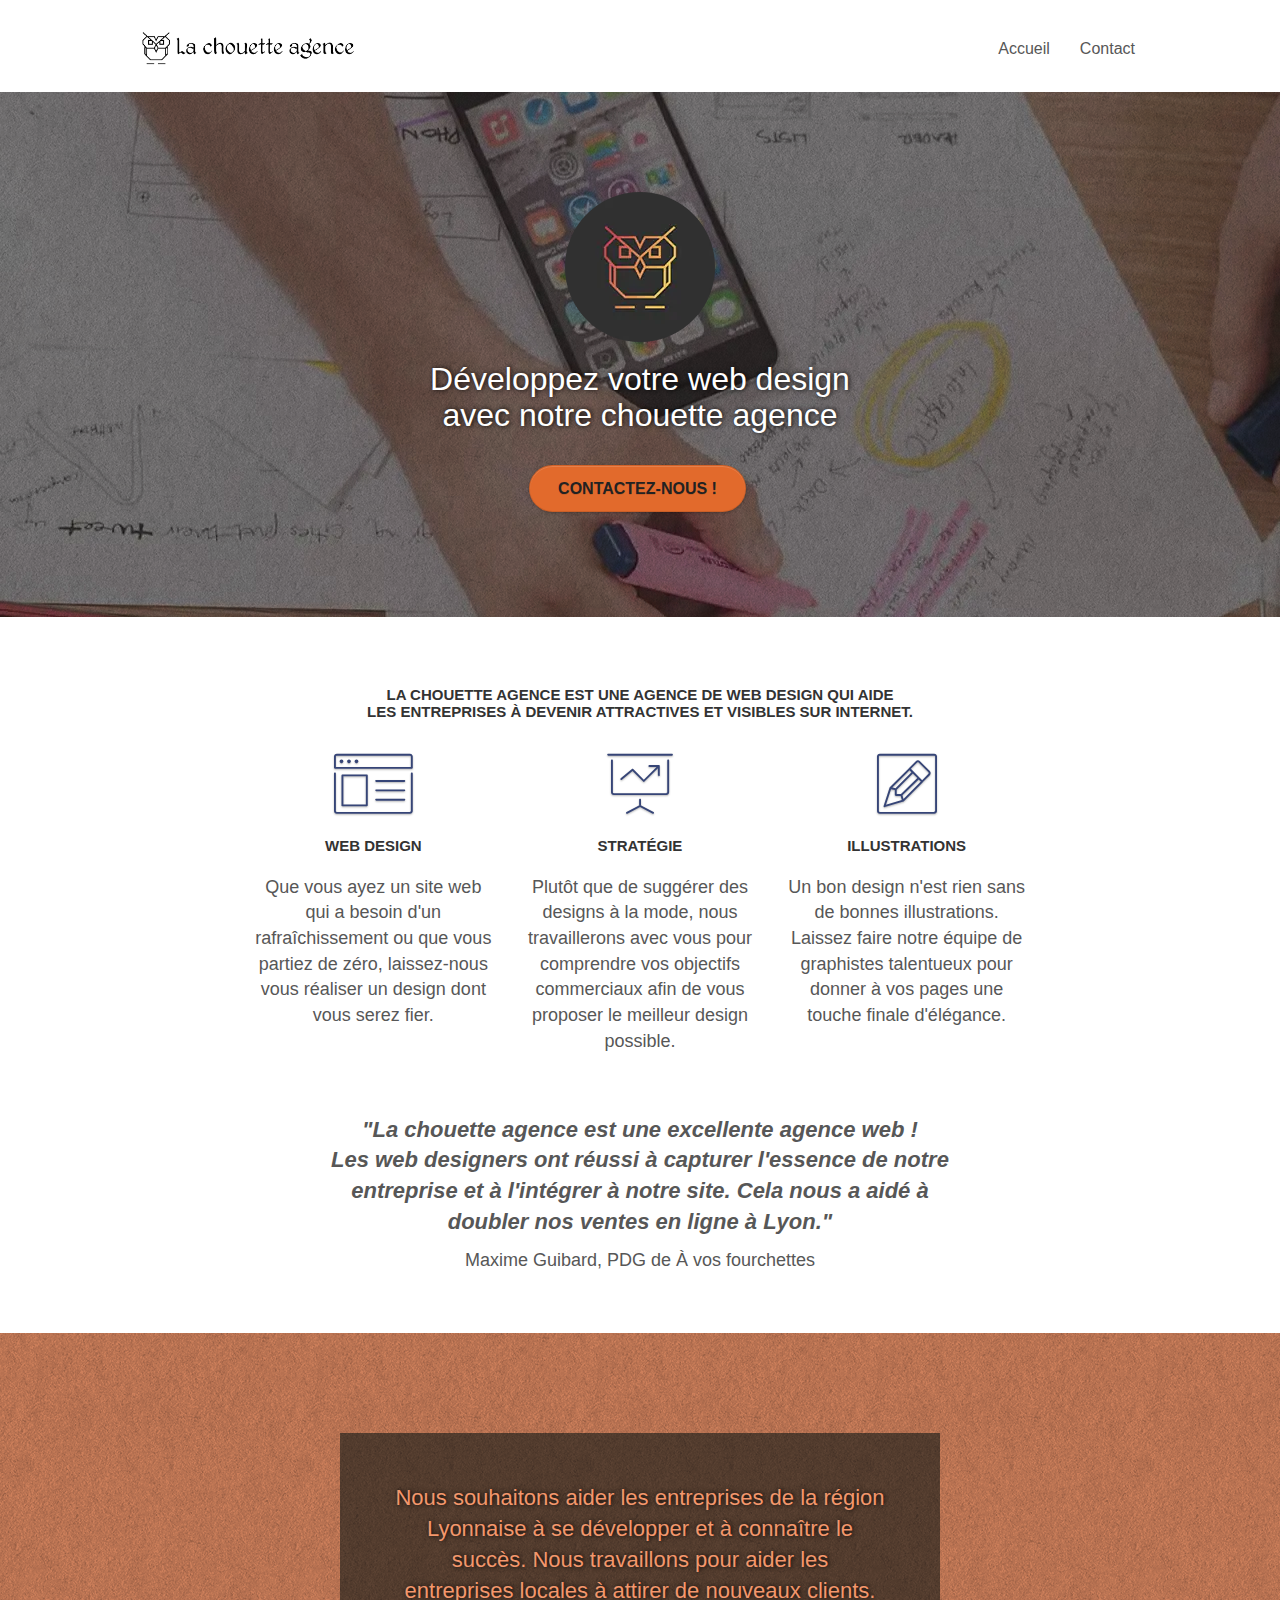
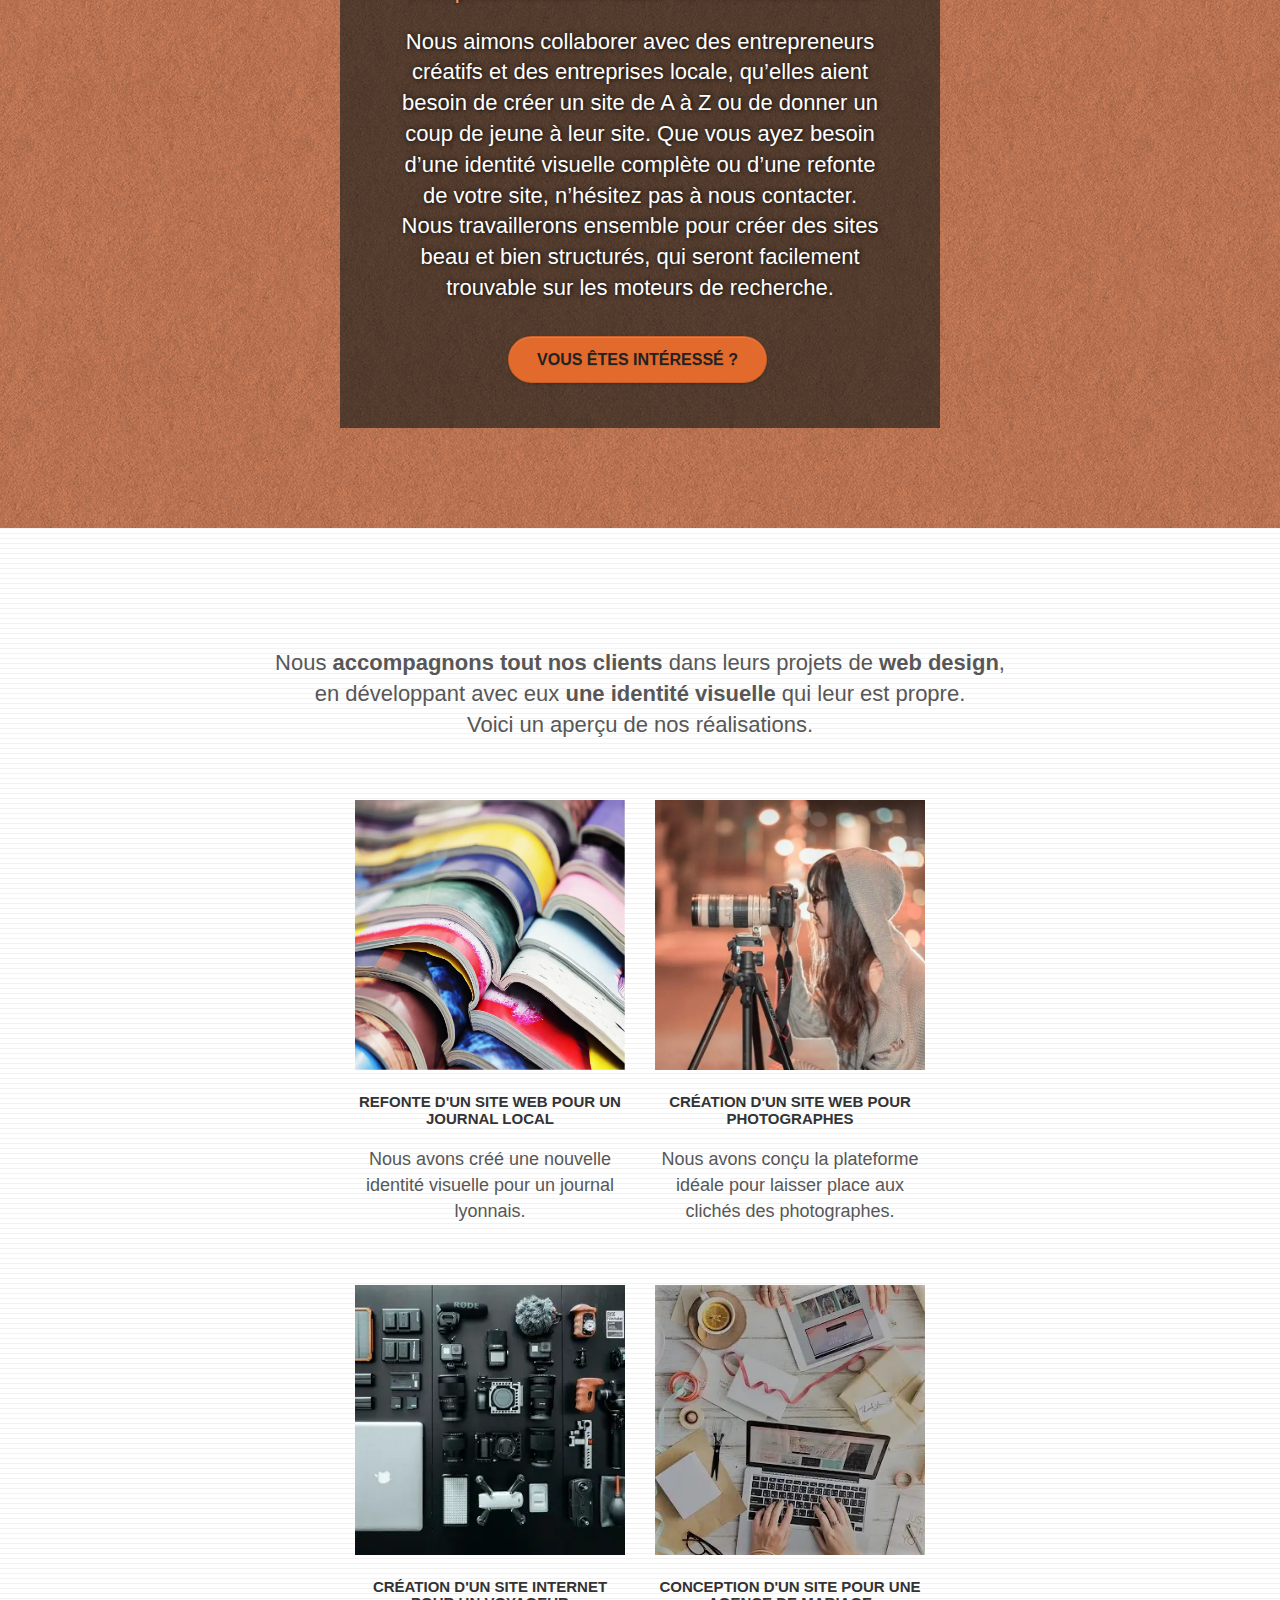
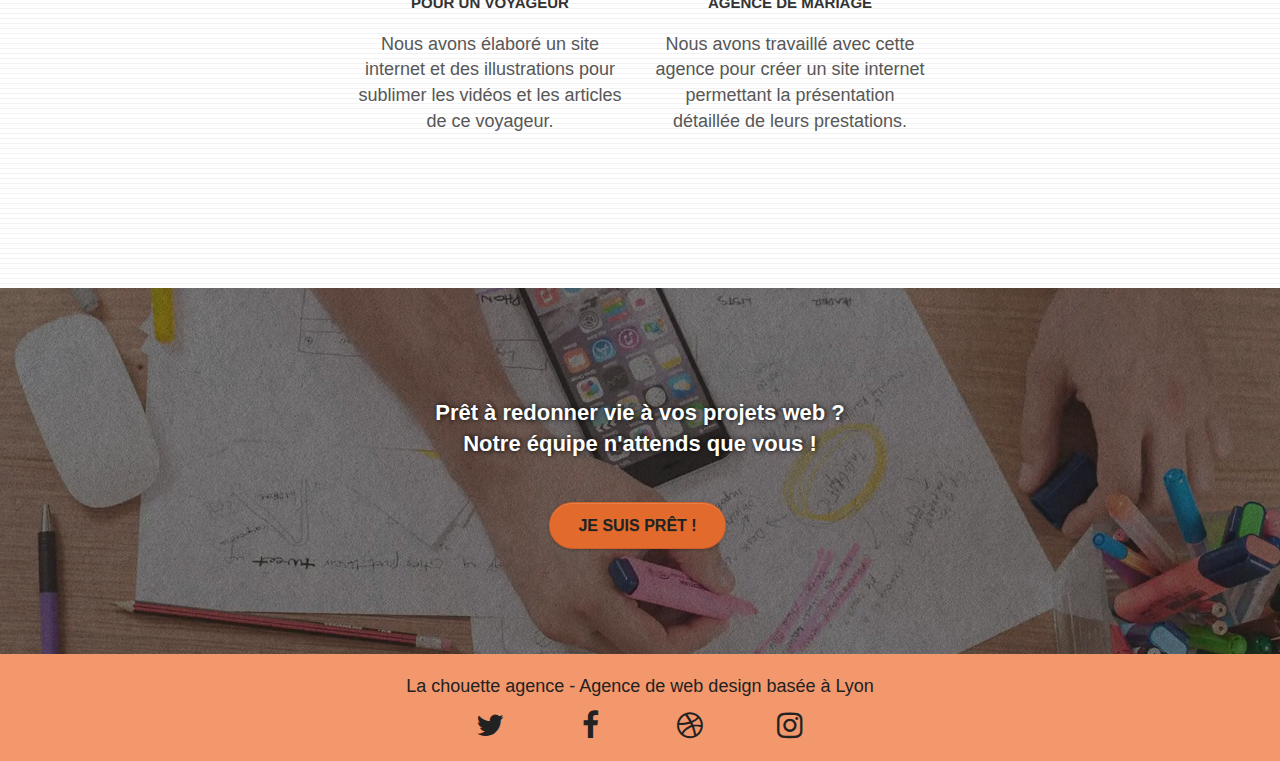
==== commit 3cc5ff61: "hotfix 24-11" ====
--- a/index.html
+++ b/index.html
@@ -16,7 +16,7 @@
 <!-- Analytics -->
 
 	<!-- <script async src="https://www.googletagmanager.com/gtag/js?id=G-623BR0ET7W"></script> -->
-	<script defer>
+	<script>
 	window.dataLayer = window.dataLayer || [];
 	function gtag(){dataLayer.push(arguments);}
 	gtag('js', new Date());
@@ -37,7 +37,7 @@
 		<div class="container bloc-sm">
 			<nav class="navbar row">
 				<div class="navbar-header">
-					<a class="navbar-brand" href="index.html"><img src="./version-modif/img-compressed/la-chouette-agence.png" alt="Logo de la chouette agence, accompagnement et développement en web design" height="40px" width="100%"/></a>
+					<a class="navbar-brand" href="index.html"><img src="./version-modif/img-compressed/la-chouette-agence.png" alt="Logo de la chouette agence, accompagnement et développement en web design"/></a>
 				</div>
 				<section aria-label="nav-bar" class="collapse navbar-collapse navbar-1 special-dropdown-nav">
 					<ul class="site-navigation nav navbar-nav">
@@ -59,7 +59,7 @@
 		<div class="container bloc-lg">
 			<div class="row tight-width-whitespace">
 				<div class="col-sm-12">
-					<img src="./version-modif/img-compressed/logo.webp" class="center-block image-resize-mode" alt="Logo de La chouette agence, entreprise de web design basé à Lyon" height="100%" width="100px"/>
+					<img src="./version-modif/img-compressed/logo.webp" class="center-block image-resize-mode" alt="Logo de La chouette agence, entreprise de web design basé à Lyon"/>
 					<h1 class="text-center hero-bloc-text tc-white" style="color: #fff!important;">
 						Développez votre web design <br>
 						avec notre chouette agence
--- a/style.css
+++ b/style.css
@@ -18,14 +18,14 @@
     cursor: pointer;
 }
 
-/* #page-loading-blocs-notifaction {
+#page-loading-blocs-notifaction {
     position: fixed;
     top: 0;
     bottom: 0;
     width: 100%;
     z-index: 100000;
     background: #FFFFFF url("img/pageload-spinner.gif") no-repeat center center;
-} */
+}
 
 .bloc {
     width: 100%;
@@ -302,7 +302,7 @@
 }
 
 .navbar-brand img {
-    max-height: 200px;
+    max-height: 40px;
     margin: 0 5px 0 0;
     display: inline;
 }
@@ -880,13 +880,13 @@
     }
 }
 
-@media only screen and (min-device-width: 768px) and (max-device-width: 1024px) and (orientation: landscape) {
+@media only screen and (min-width: 768px) and (max-width: 1024px) and (orientation: landscape) {
     .b-parallax {
         background-attachment: scroll;
     }
 }
 
-@media only screen and (min-device-width: 1024px) and (max-device-width: 1366px) and (-webkit-min-device-pixel-ratio: 1.5) {
+@media only screen and (min-width: 1024px) and (max-width: 1366px) and (-webkit-min-device-pixel-ratio: 1.5) {
     .b-parallax {
         background-attachment: scroll;
     }
@@ -902,12 +902,12 @@
     .page-container,
     #hero-bloc {
         overflow-x: hidden;
-        position: relative;
-    }
-    .bloc {
+        /* position: relative; */
+    }
+    /* .bloc {
         padding-left: constant(safe-area-inset-left);
         padding-right: constant(safe-area-inset-right);
-    }
+    } */
     .bloc-group,
     .bloc-group .bloc {
         display: block;
@@ -916,8 +916,8 @@
     .bloc-fill-screen .fill-bloc-top-edge,
     .bloc-fill-screen .fill-bloc-bottom-edge {
         padding: 0 20px;
-        padding-left: constant(safe-area-inset-left);
-        padding-right: constant(safe-area-inset-right);
+        /* padding-left: constant(safe-area-inset-left);
+        padding-right: constant(safe-area-inset-right); */
     }
 }
 
@@ -1075,15 +1075,15 @@
 
 }
 
-/* @media (max-width: 400px) {
+ /* @media (max-width: 400px) {
     .bloc {
         padding-left: 0;
         padding-right: 0;
     }
-} */
-
-/* @media (max-width: 767px) {
+} 
+
+ @media (max-width: 767px) {
     .bloc-mob-center-text {
         text-align: center;
     }
-} */+}  */